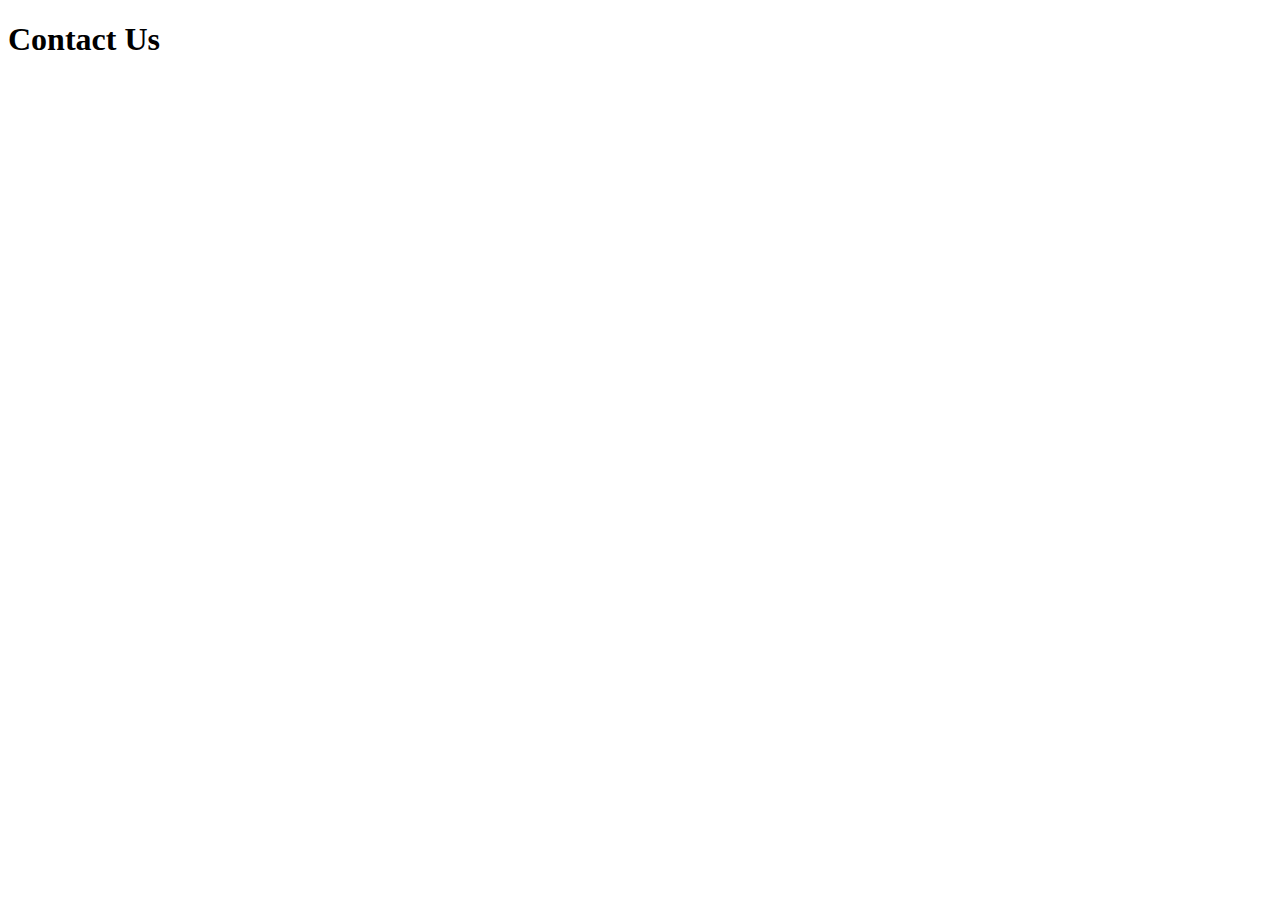
==== contact.html @ 964293e3 "Created Pages for Croissant Webpage" ====
<!DOCTYPE html>
<html lang="en">
  <head>
    <meta charset="UTF-8" />
    <meta http-equiv="X-UA-Compatible" content="IE=edge" />
    <meta name="viewport" content="width=device-width, initial-scale=1.0" />
    <title>Contact</title>
  </head>
  <body>
    <h1>Contact Us</h1>
  </body>
</html>
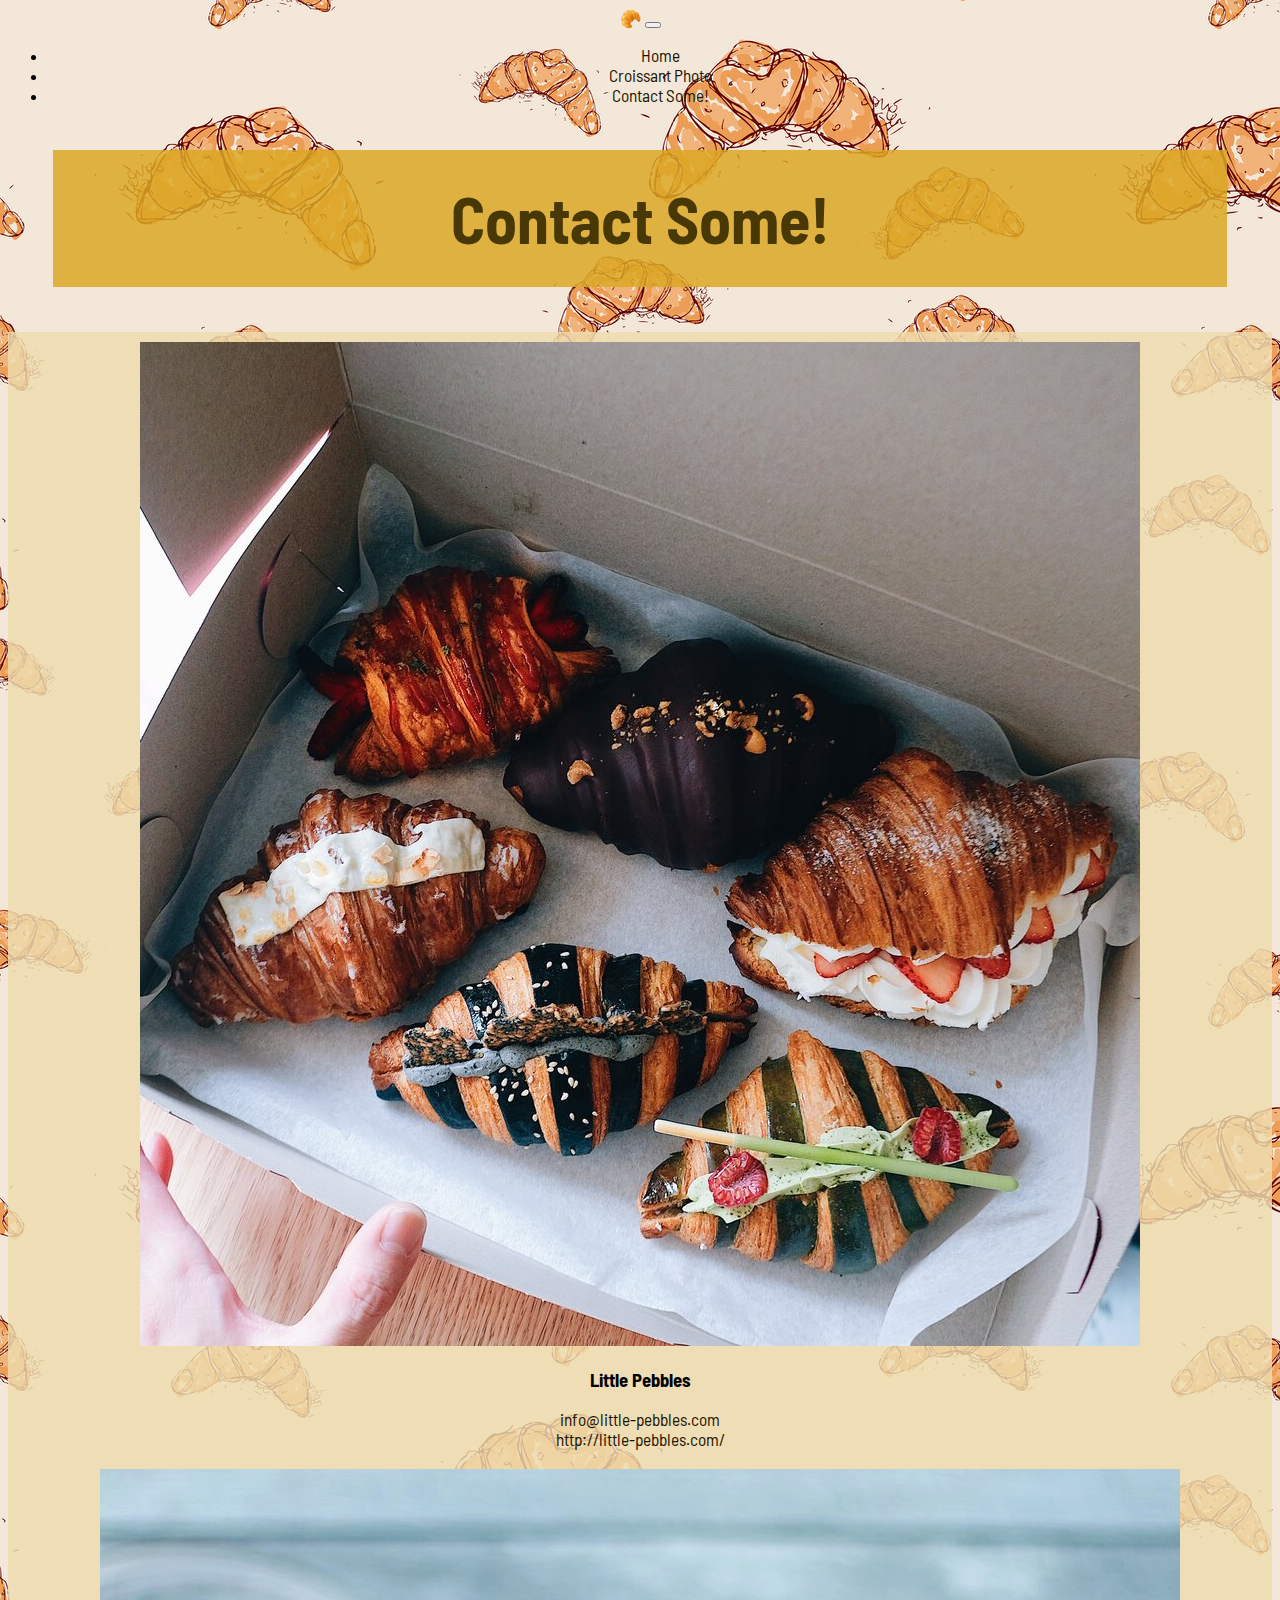
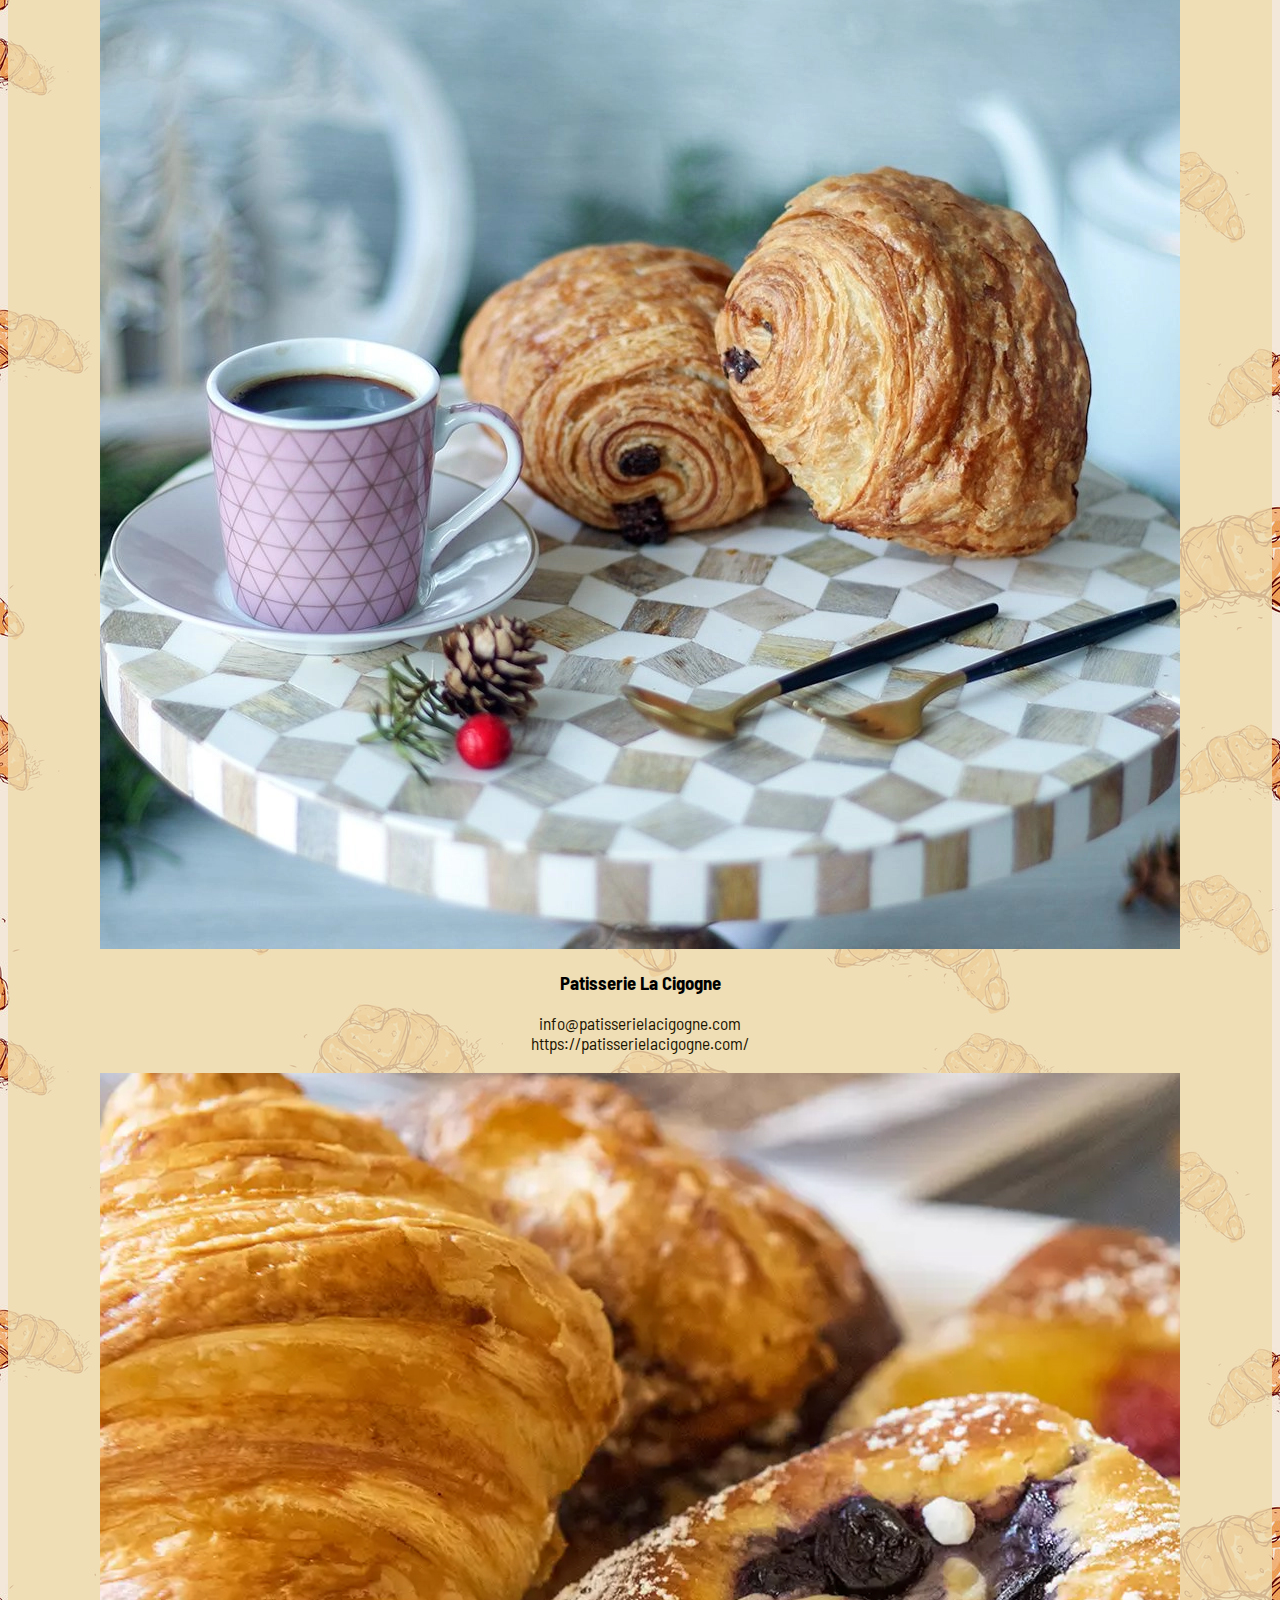
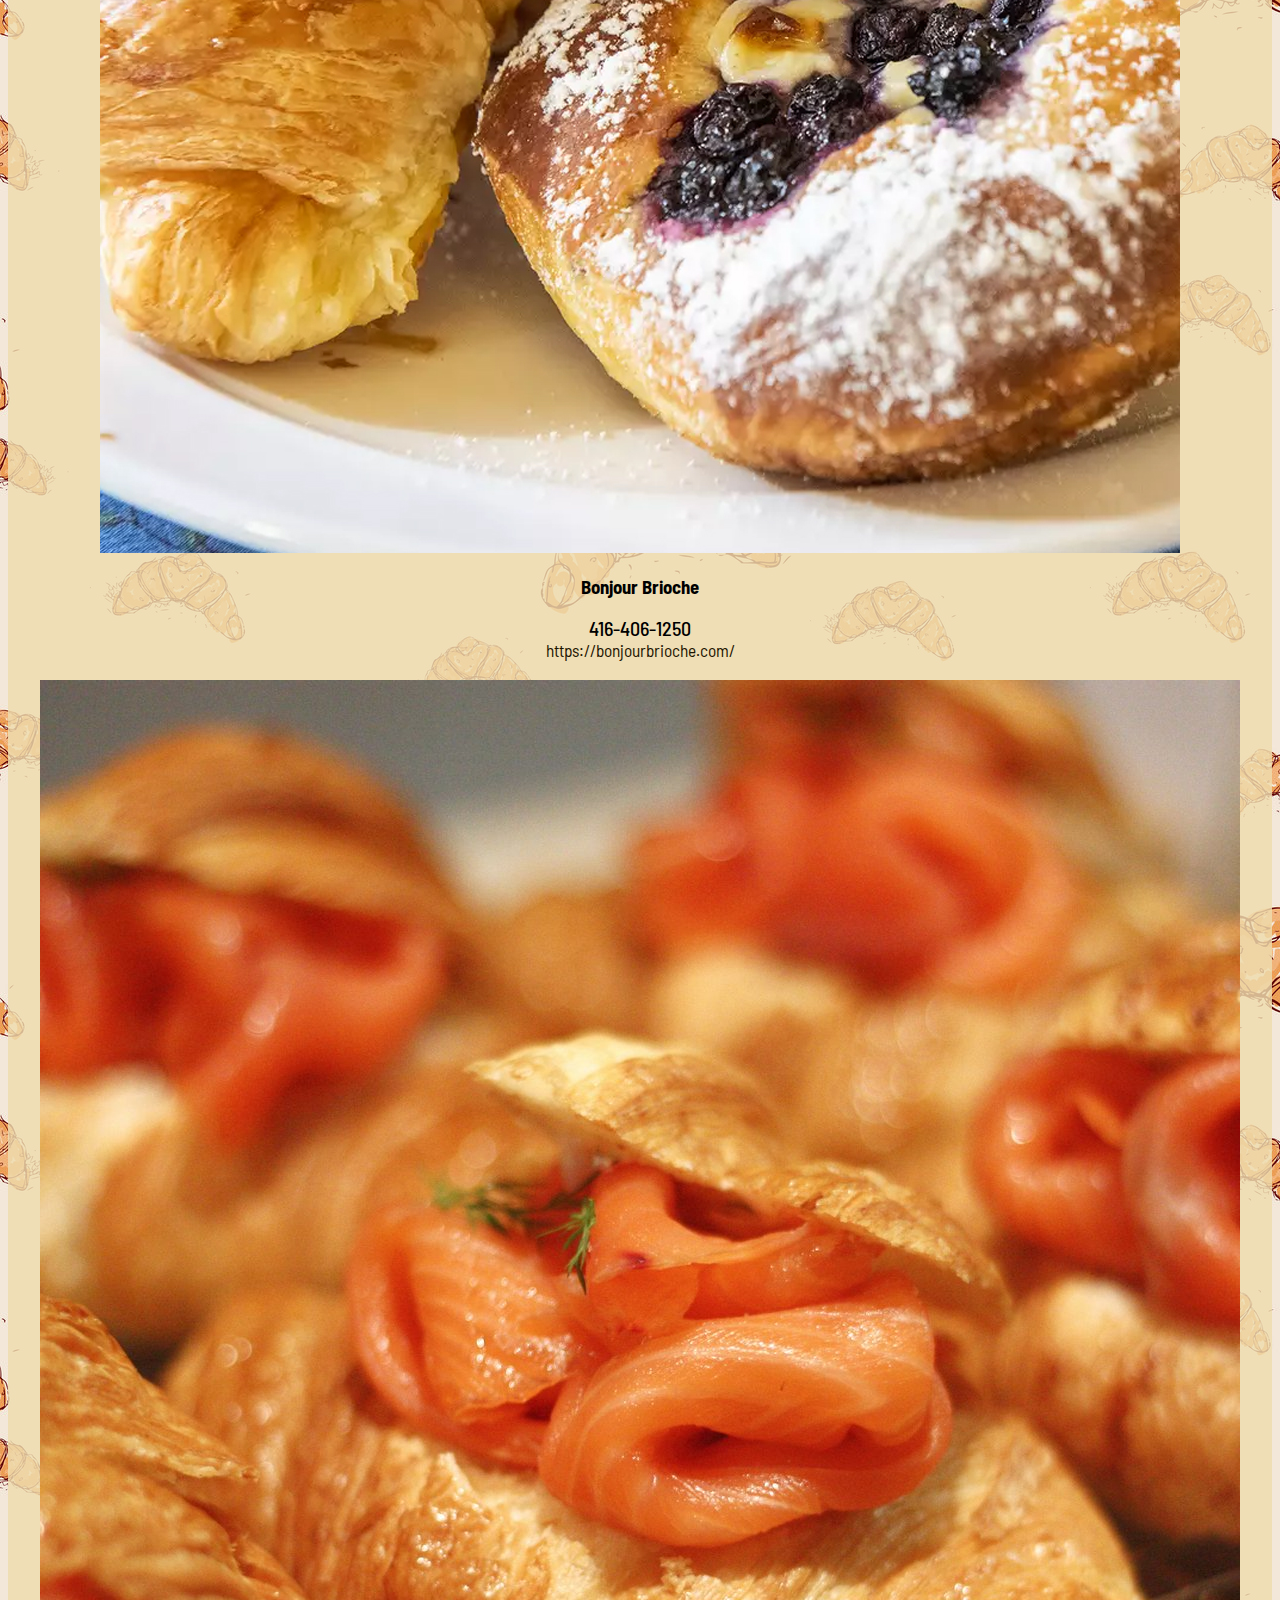
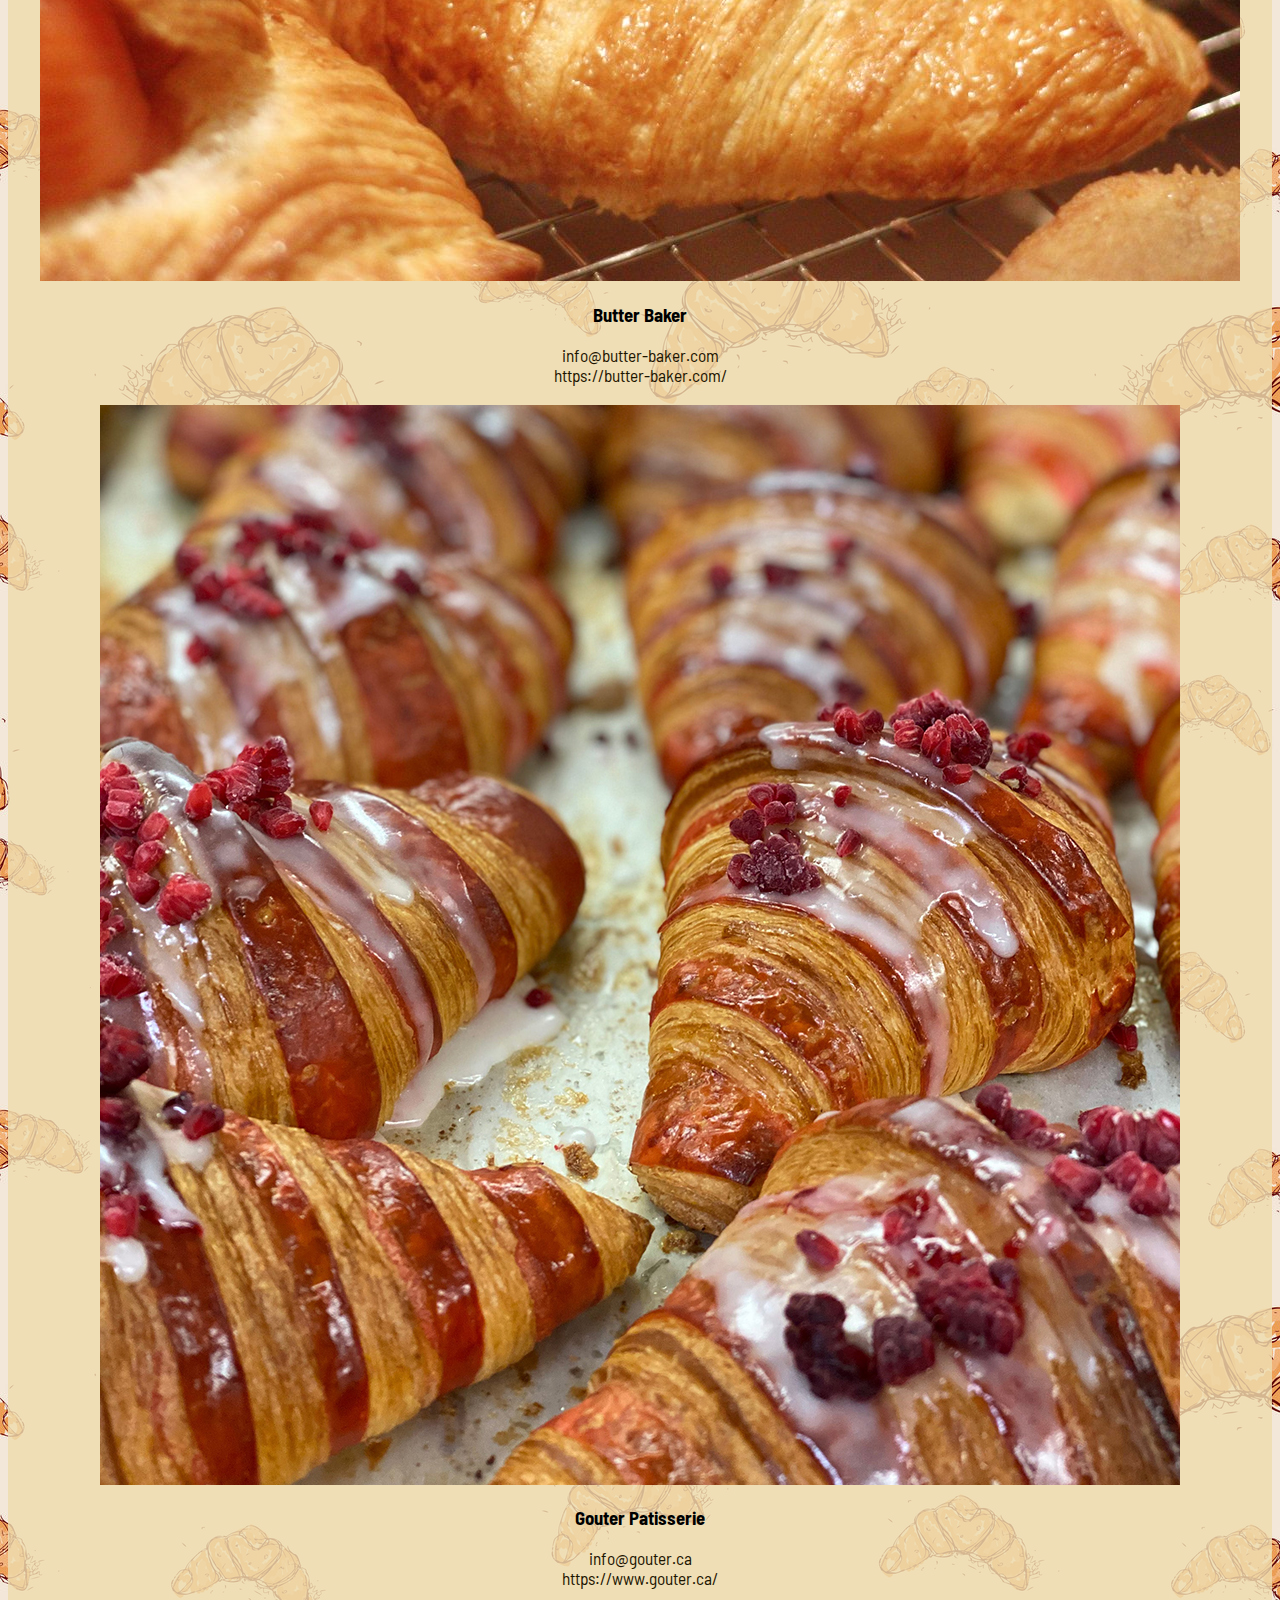
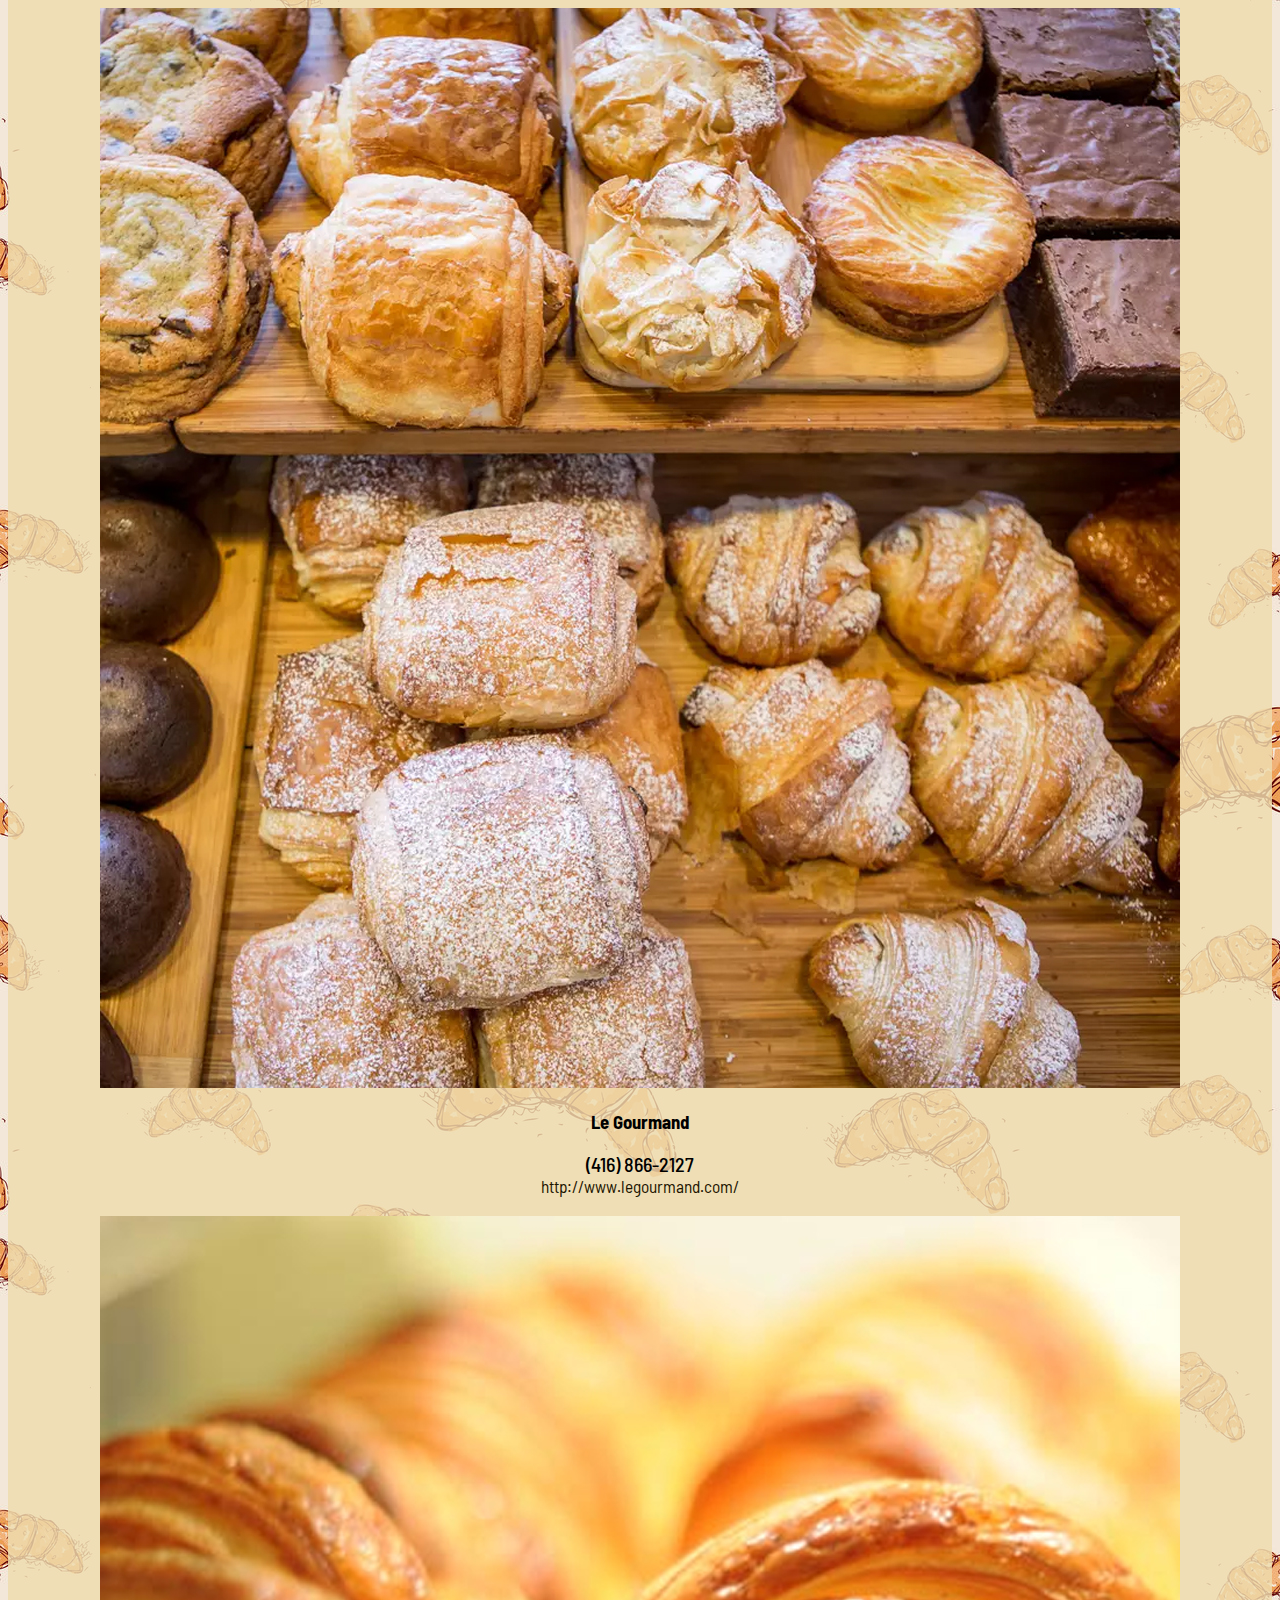
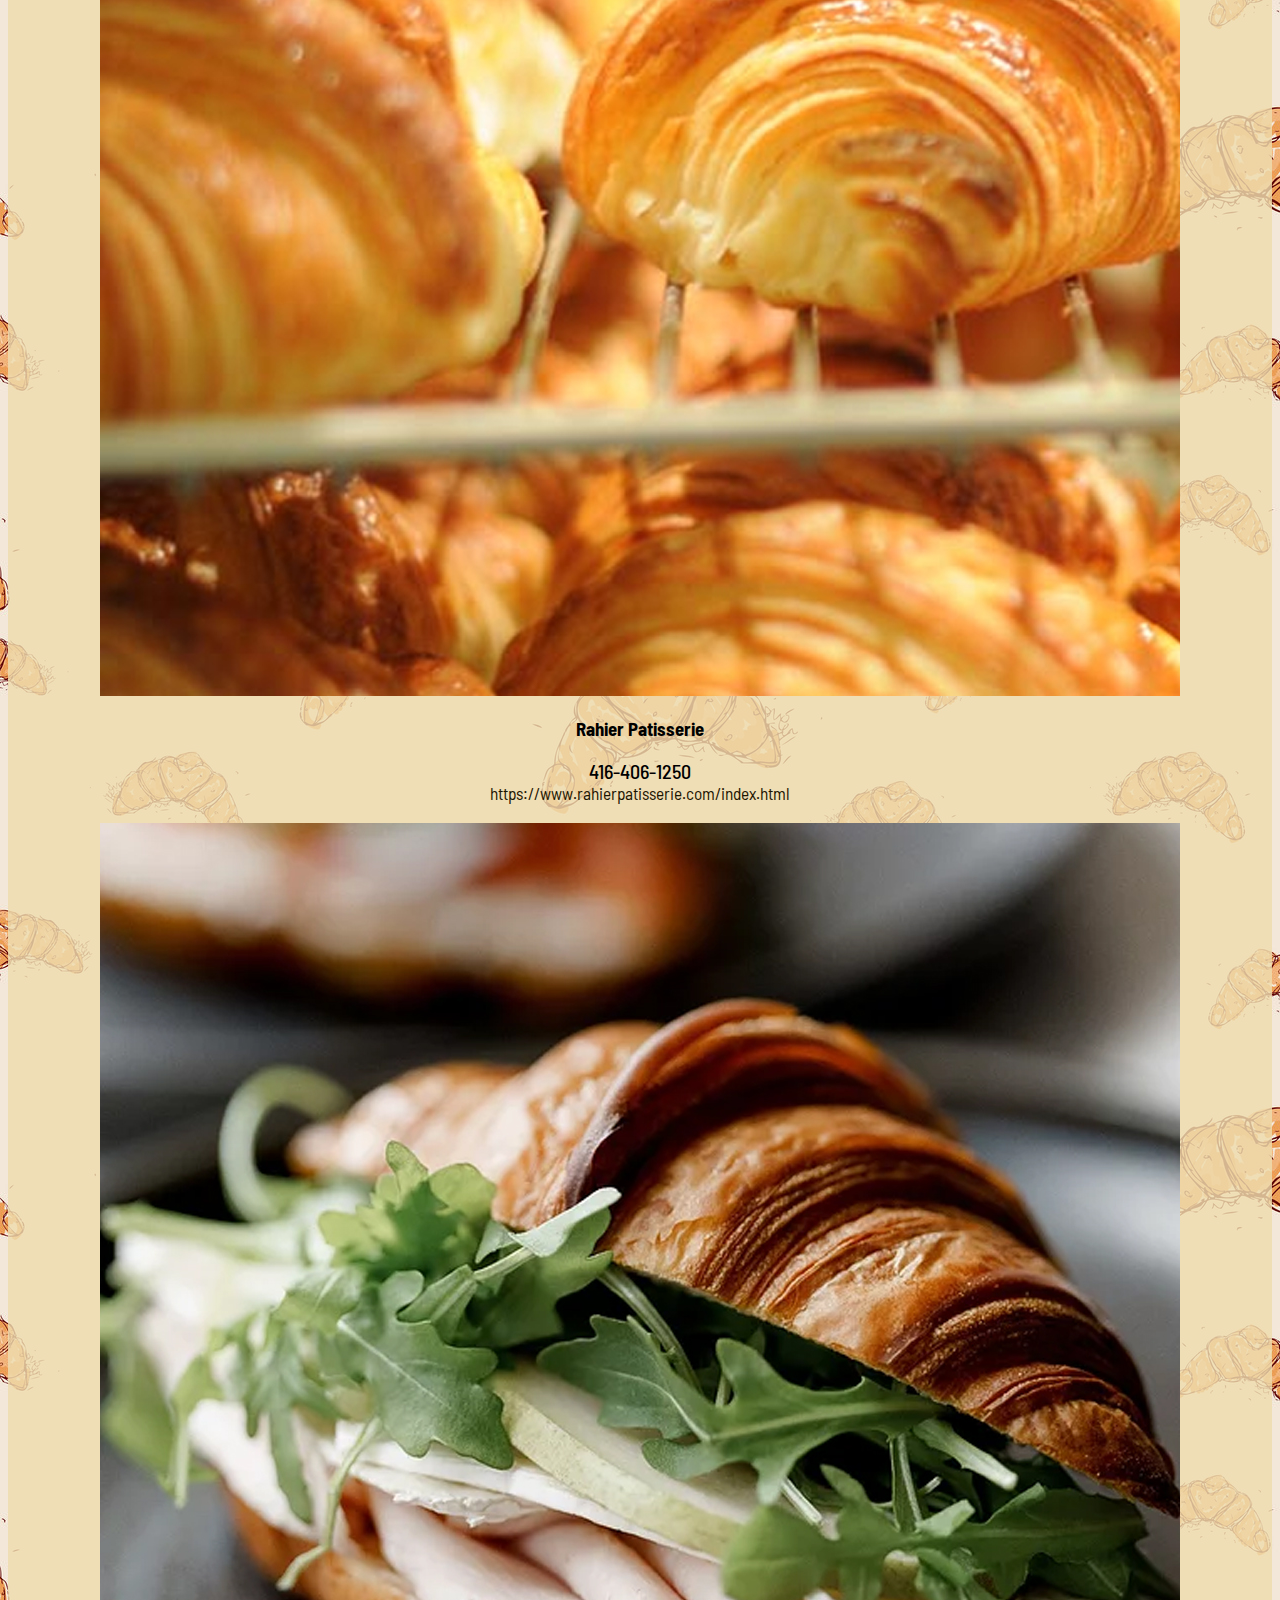
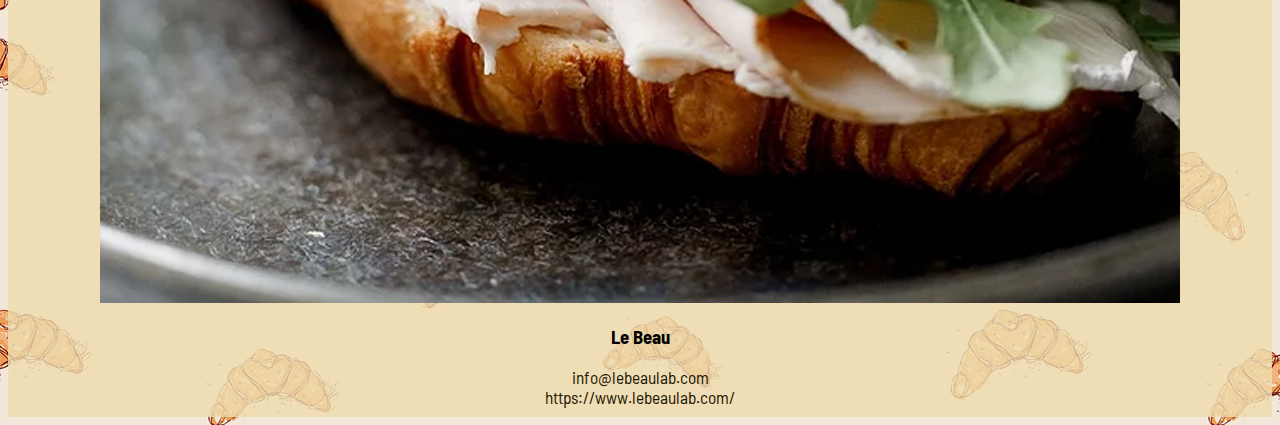
==== commit 8c6497b0: "Updated Contact Page with Info and Styling" ====
--- a/contact.html
+++ b/contact.html
@@ -4,9 +4,222 @@
     <meta charset="UTF-8" />
     <meta http-equiv="X-UA-Compatible" content="IE=edge" />
     <meta name="viewport" content="width=device-width, initial-scale=1.0" />
-    <title>Contact</title>
+    <title>Contact Some</title>
+
+    <!---GOOGLE FONTS-->
+    <link rel="preconnect" href="https://fonts.googleapis.com" />
+    <link rel="preconnect" href="https://fonts.gstatic.com" crossorigin />
+    <link
+      href="https://fonts.googleapis.com/css2?family=Barlow+Semi+Condensed:ital,wght@0,100;0,200;0,300;0,400;0,500;0,600;0,700;0,800;0,900;1,100;1,200;1,300;1,400;1,500;1,600;1,700;1,800;1,900&display=swap"
+      rel="stylesheet"
+    />
+
+    <!--BOOTSTRAP CSS-->
+
+    <link
+      href="https://cdn.jsdelivr.net/npm/bootstrap@5.0.2/dist/css/bootstrap.min.css"
+      rel="stylesheet"
+      integrity="sha384-EVSTQN3/azprG1Anm3QDgpJLIm9Nao0Yz1ztcQTwFspd3yD65VohhpuuCOmLASjC"
+      crossorigin="anonymous"
+    />
+
+    <!--BOOTSTRAP JS-->
+
+    <script
+      src="https://cdn.jsdelivr.net/npm/bootstrap@5.0.2/dist/js/bootstrap.bundle.min.js"
+      integrity="sha384-MrcW6ZMFYlzcLA8Nl+NtUVF0sA7MsXsP1UyJoMp4YLEuNSfAP+JcXn/tWtIaxVXM"
+      crossorigin="anonymous"
+    ></script>
+
+    <link rel="stylesheet" href="/styles/contact.css" />
   </head>
   <body>
-    <h1>Contact Us</h1>
+    <!--NAVBAR-->
+
+    <nav class="navbar navbar-expand-lg navbar-light bg-light text-center">
+      <div class="container">
+        <a class="navbar-brand" href="#">🥐</a>
+        <button
+          class="navbar-toggler"
+          type="button"
+          data-bs-toggle="collapse"
+          data-bs-target="#navbarNav"
+          aria-controls="navbarNav"
+          aria-expanded="false"
+          aria-label="Toggle navigation"
+        >
+          <span class="navbar-toggler-icon"></span>
+        </button>
+        <div class="collapse navbar-collapse" id="navbarNav">
+          <ul class="navbar-nav">
+            <li class="nav-item">
+              <a class="nav-link" aria-current="page" href="/index.html"
+                >Home</a
+              >
+            </li>
+            <li class="nav-item">
+              <a class="nav-link" href="/photo.html">Croissant Photo</a>
+            </li>
+            <li class="nav-item">
+              <a class="nav-link active" href="/contact.html">Contact Some!</a>
+            </li>
+          </ul>
+        </div>
+      </div>
+    </nav>
+
+    <h1>Contact Some!</h1>
+
+    <div class="container">
+      <div class="row">
+        <div class="col-sm-3 border border-3 border-white contact-grid">
+          <img
+            src="/images/croissant-little-pebbles.jpg"
+            alt="Croissant Little Pebbles"
+            class="img-fluid rounded"
+          />
+
+          <h3>Little Pebbles</h3>
+
+          <p>
+            <a href="mailto:info@little-pebbles.com"
+              >info@little-pebbles.com
+            </a>
+            <br />
+            <a href="http://little-pebbles.com/" target="_blank"
+              >http://little-pebbles.com/</a
+            >
+          </p>
+        </div>
+        <div class="col-sm-3 border border-3 border-white contact-grid">
+          <img
+            src="/images/croissant-patisserie-la-cigogne.jpg"
+            alt="Croissant Patisserie La Cigogne"
+            class="img-fluid rounded"
+          />
+
+          <h3>Patisserie La Cigogne</h3>
+
+          <p>
+            <a href="mailto:info@patisserielacigogne.com"
+              >info@patisserielacigogne.com
+            </a>
+            <br />
+            <a href="https://patisserielacigogne.com/" target="_blank"
+              >https://patisserielacigogne.com/</a
+            >
+          </p>
+        </div>
+        <div class="col-sm-3 border border-3 border-white contact-grid">
+          <img
+            src="/images/croissant-bonjour-brioche.jpg"
+            alt="Croissant Bonjour Brioche"
+            class="img-fluid rounded"
+          />
+
+          <h3>Bonjour Brioche</h3>
+
+          <p>
+            <span class="phone-number">416-406-1250</span>
+            <br />
+            <a href="https://bonjourbrioche.com/" target="_blank"
+              >https://bonjourbrioche.com/</a
+            >
+          </p>
+        </div>
+        <div class="col-sm-3 border border-3 border-white contact-grid">
+          <img
+            src="/images/croissant-butter-baker.jpg"
+            alt="Croissant Butter Baker"
+            class="img-fluid rounded"
+          />
+
+          <h3>Butter Baker</h3>
+
+          <p>
+            <a href="mailto:info@butter-baker.com">info@butter-baker.com</a>
+            <br />
+            <a href="https://butter-baker.com/" target="_blank"
+              >https://butter-baker.com/</a
+            >
+          </p>
+        </div>
+      </div>
+      <div class="row">
+        <div class="col-sm-3 border border-3 border-white contact-grid">
+          <img
+            src="/images/croissant-gouter-store.jpg"
+            alt="Croissant Gouter Patisserie"
+            class="img-fluid rounded"
+          />
+
+          <h3>Gouter Patisserie</h3>
+
+          <p>
+            <a href="mailto:info@gouter.ca">info@gouter.ca </a>
+            <br />
+            <a href="https://www.gouter.ca/" target="_blank"
+              >https://www.gouter.ca/</a
+            >
+          </p>
+        </div>
+        <div class="col-sm-3 border border-3 border-white contact-grid">
+          <img
+            src="/images/croissant-le-gourmand.jpg"
+            alt="Croissant Le Gourmand"
+            class="img-fluid rounded"
+          />
+
+          <h3>Le Gourmand</h3>
+
+          <p>
+            <span class="phone-number">(416) 866-2127</span>
+            <br />
+            <a href="http://www.legourmand.com/" target="_blank"
+              >http://www.legourmand.com/</a
+            >
+          </p>
+        </div>
+        <div class="col-sm-3 border border-3 border-white contact-grid">
+          <img
+            src="/images/croissant-rahier.jpg"
+            alt="Croissant Rahier Patisserie"
+            class="img-fluid rounded"
+          />
+
+          <h3>Rahier Patisserie</h3>
+
+          <p>
+            <span class="phone-number">416-406-1250</span>
+            <br />
+            <a
+              href="https://www.rahierpatisserie.com/index.html"
+              target="_blank"
+              >https://www.rahierpatisserie.com/index.html</a
+            >
+          </p>
+        </div>
+        <div class="col-sm-3 border border-3 border-white contact-grid">
+          <img
+            src="/images/croissant-le-beau.jpg"
+            alt="Croissant Little Pebbles"
+            class="img-fluid rounded"
+          />
+
+          <h3>Le Beau</h3>
+
+          <p>
+            <a href="mailto:info@lebeaulab.com">info@lebeaulab.com </a>
+            <br />
+            <a
+              href="https://www.lebeaulab.com/"
+              target="_blank"
+              class="link-and-number"
+              >https://www.lebeaulab.com/</a
+            >
+          </p>
+        </div>
+      </div>
+    </div>
   </body>
 </html>
--- a/styles/contact.css
+++ b/styles/contact.css
@@ -0,0 +1,48 @@
+:root {
+  --primary-colour: #dba724d7;
+  --secondary-colour: #eedcaed2;
+}
+
+body {
+  display: block;
+  text-align: center;
+  font-family: "Barlow Semi Condensed", sans-serif;
+  background-image: url(/images/croissant-background.jpg);
+}
+
+h1 {
+  font-size: 48pt;
+  margin: 45px;
+  background-color: var(--primary-colour);
+  padding: 30px;
+  display: flex;
+  justify-content: center;
+  color: rgb(71, 56, 6);
+}
+
+p {
+  margin: 0;
+}
+
+a {
+  cursor: pointer;
+  font-size: 13pt;
+  text-decoration: none;
+  color: #1d1501;
+  transition: all 150ms ease-in-out;
+}
+
+a:hover {
+  text-decoration: underline;
+  color: black;
+}
+
+.contact-grid {
+  background-color: var(--secondary-colour);
+  padding: 10px;
+}
+
+.phone-number {
+  font-size: 15pt;
+  font-weight: 500;
+}
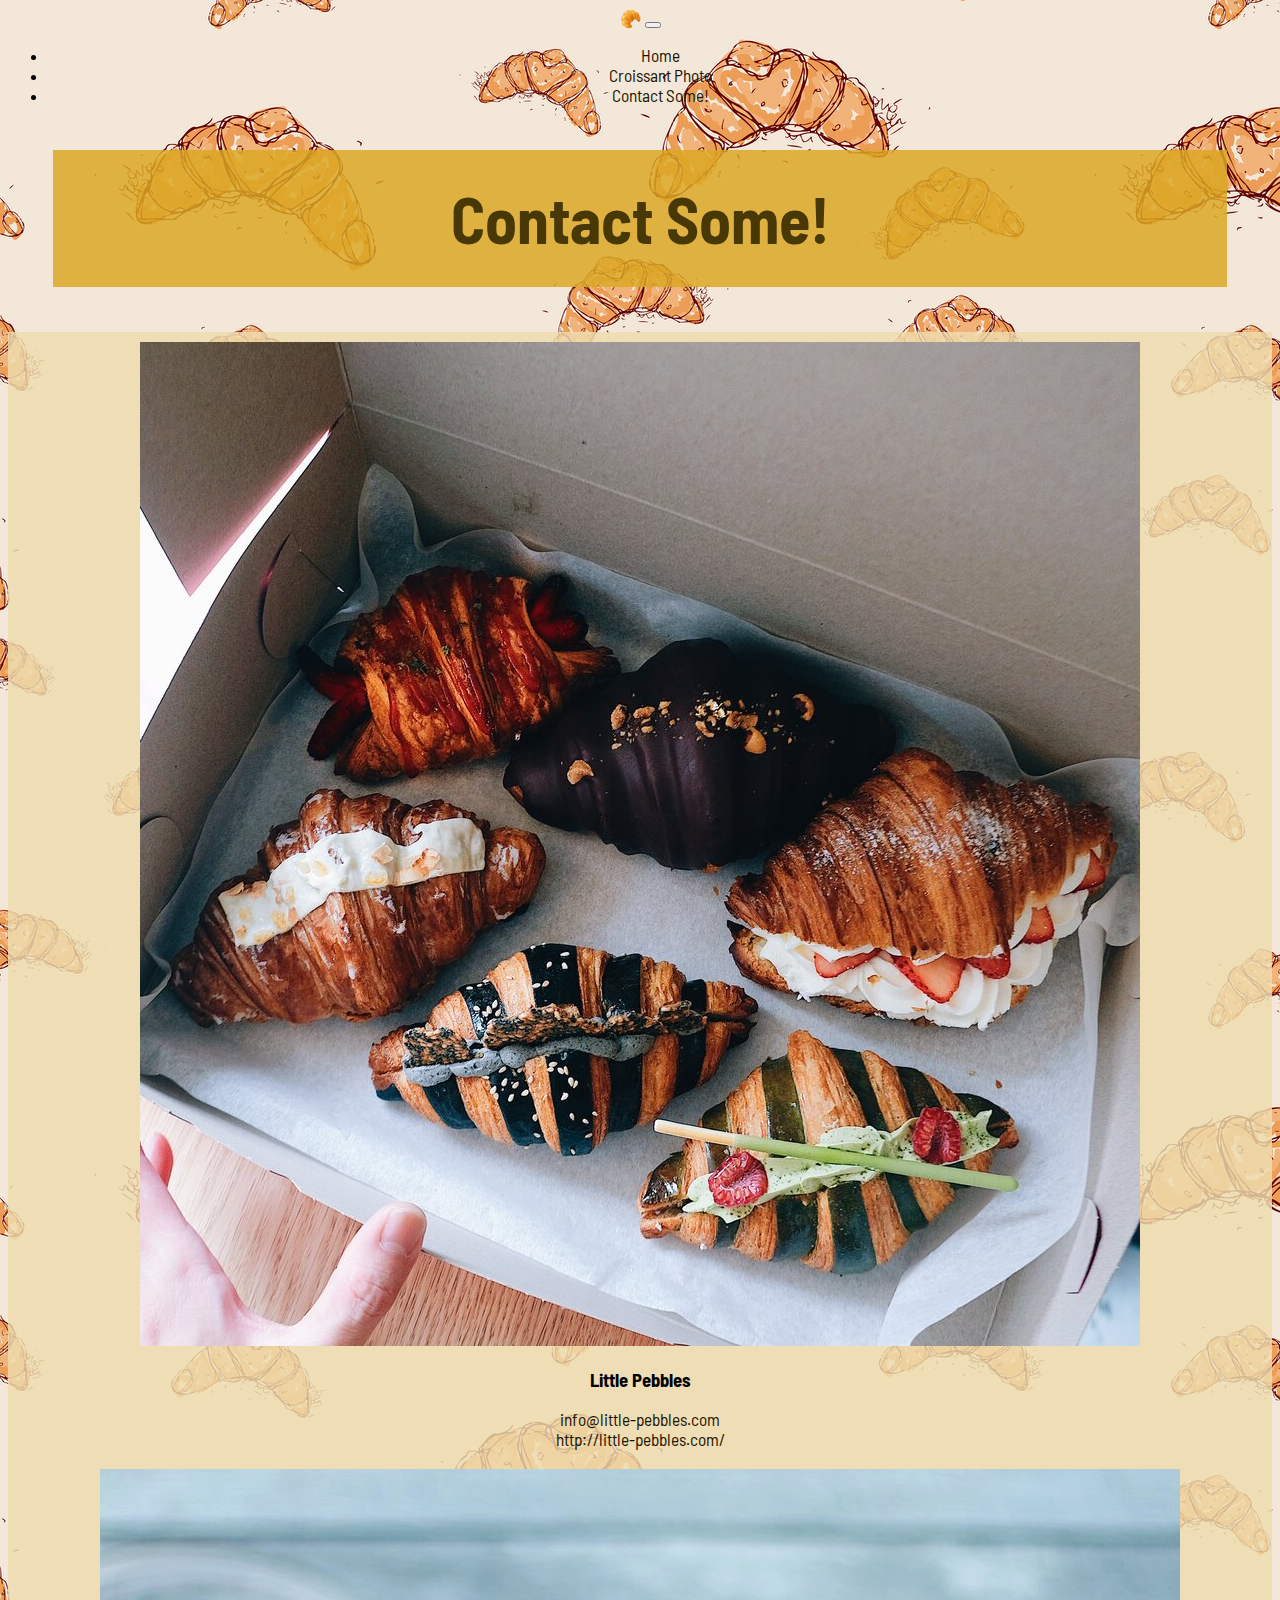
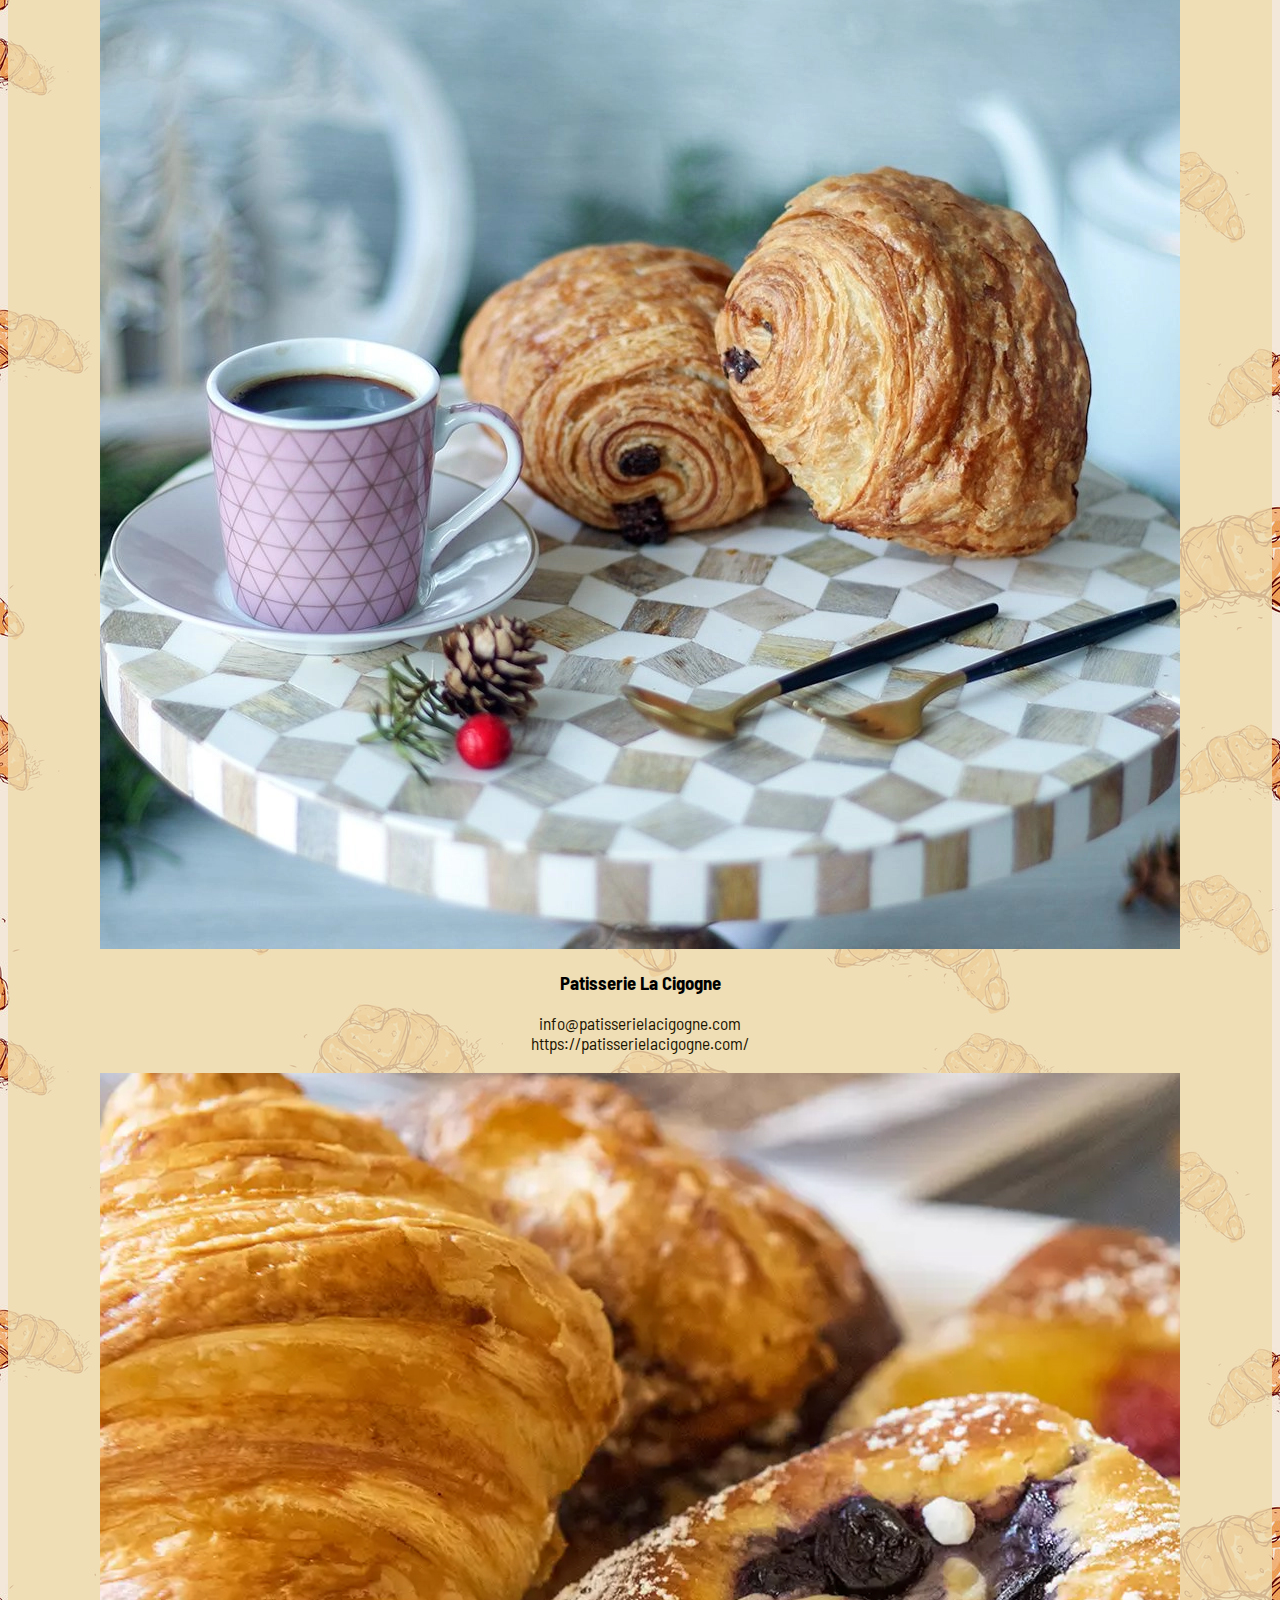
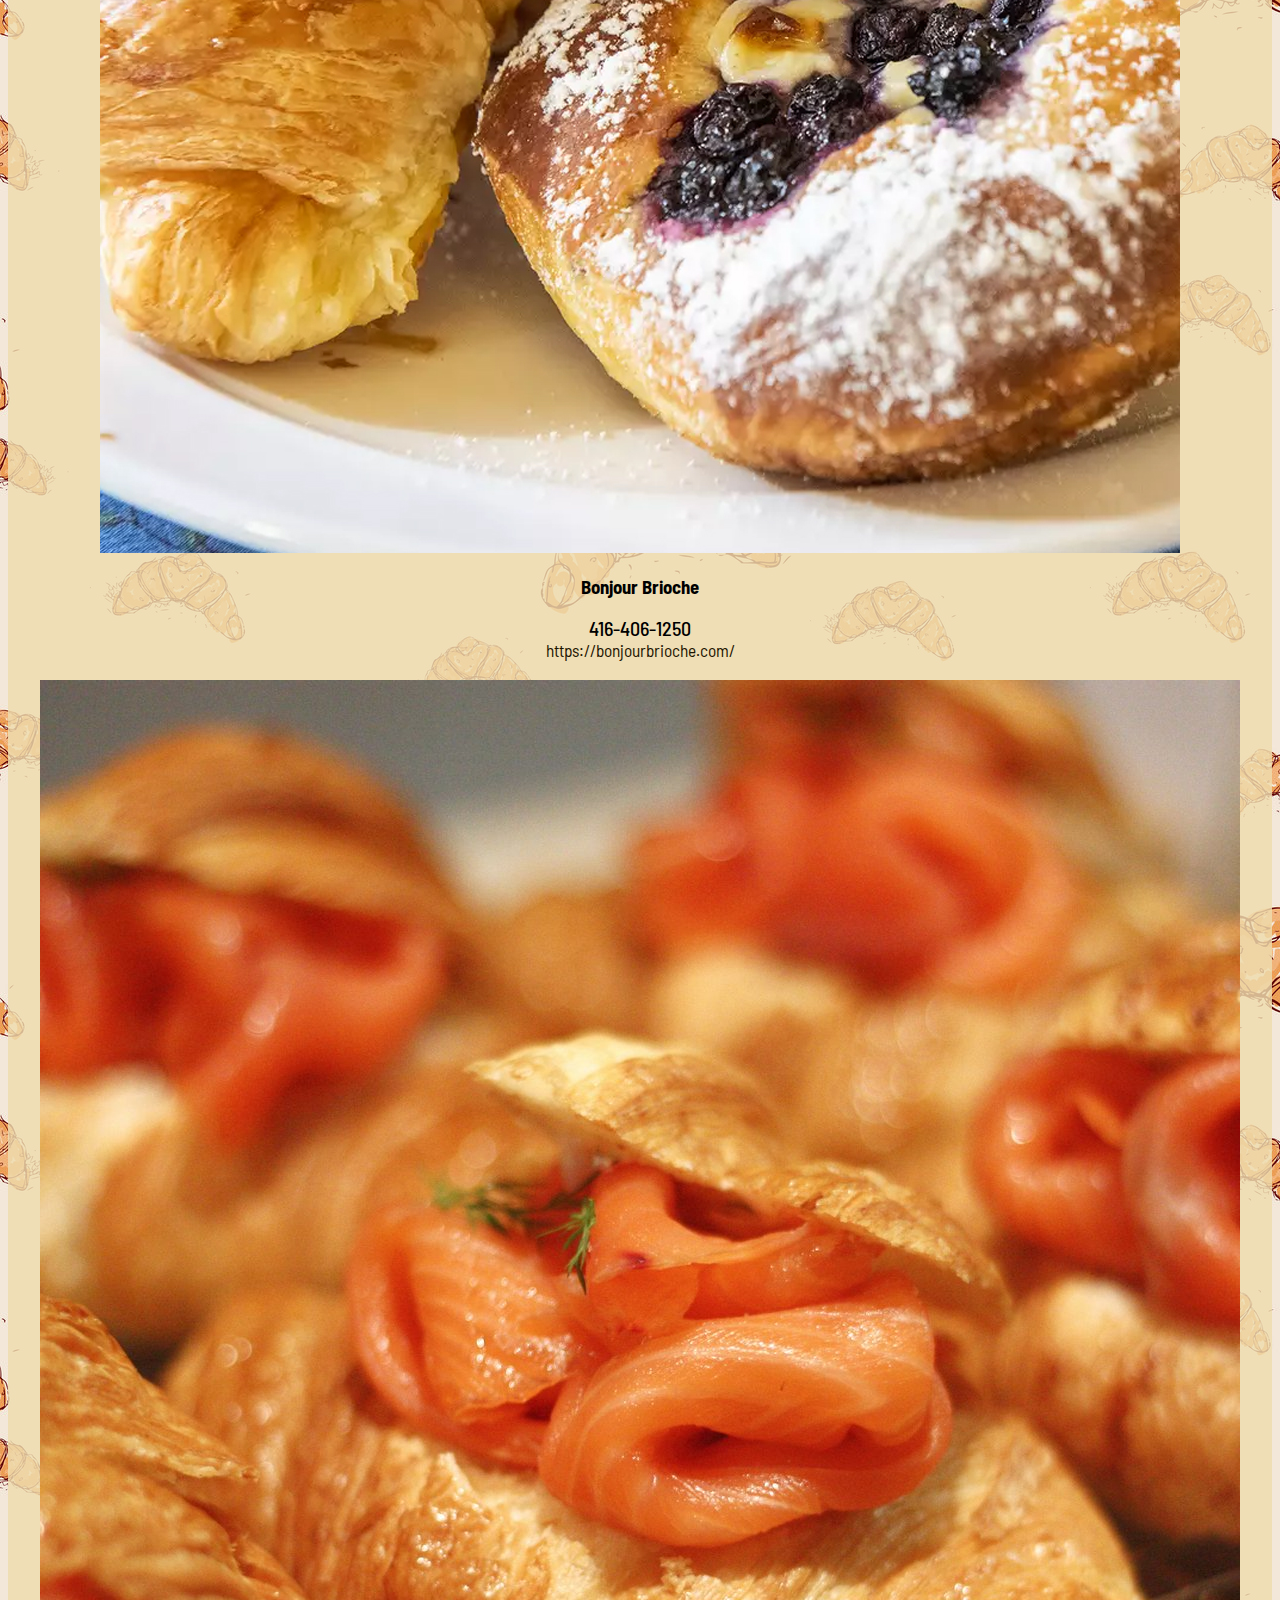
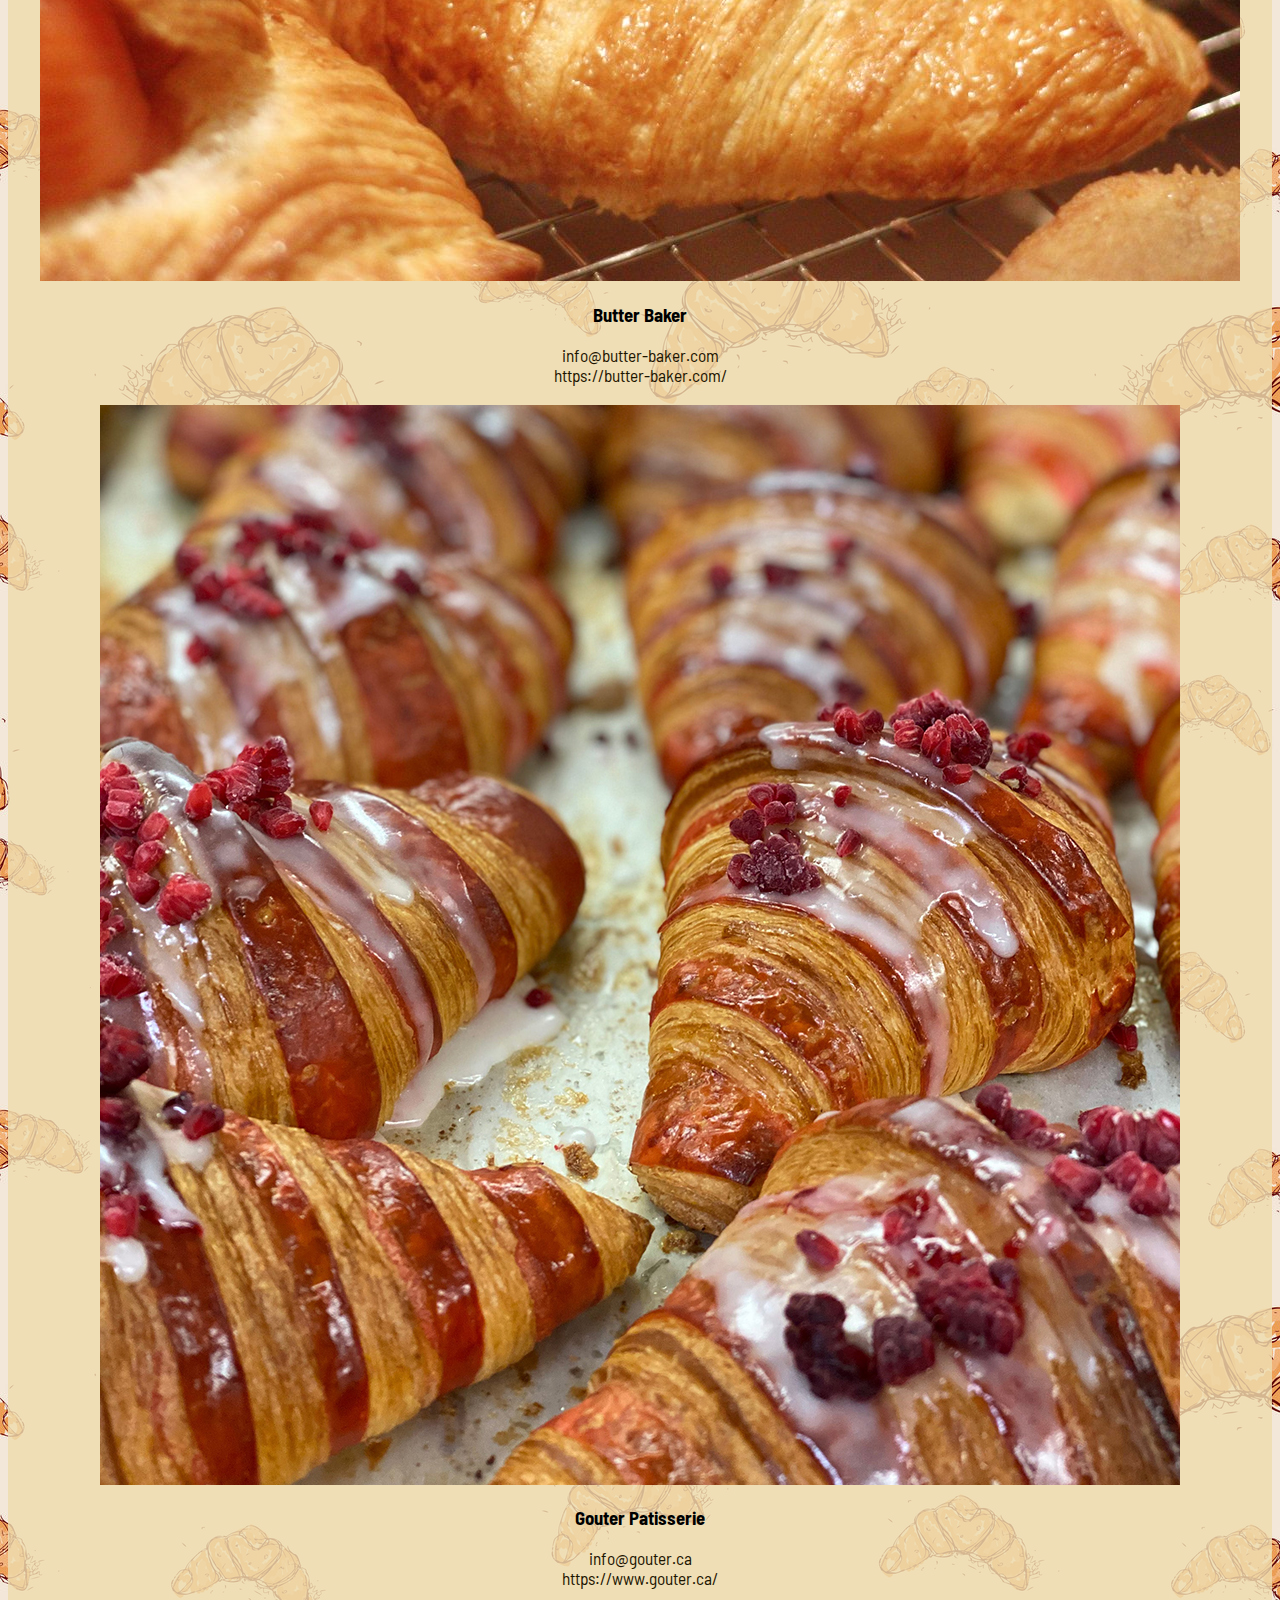
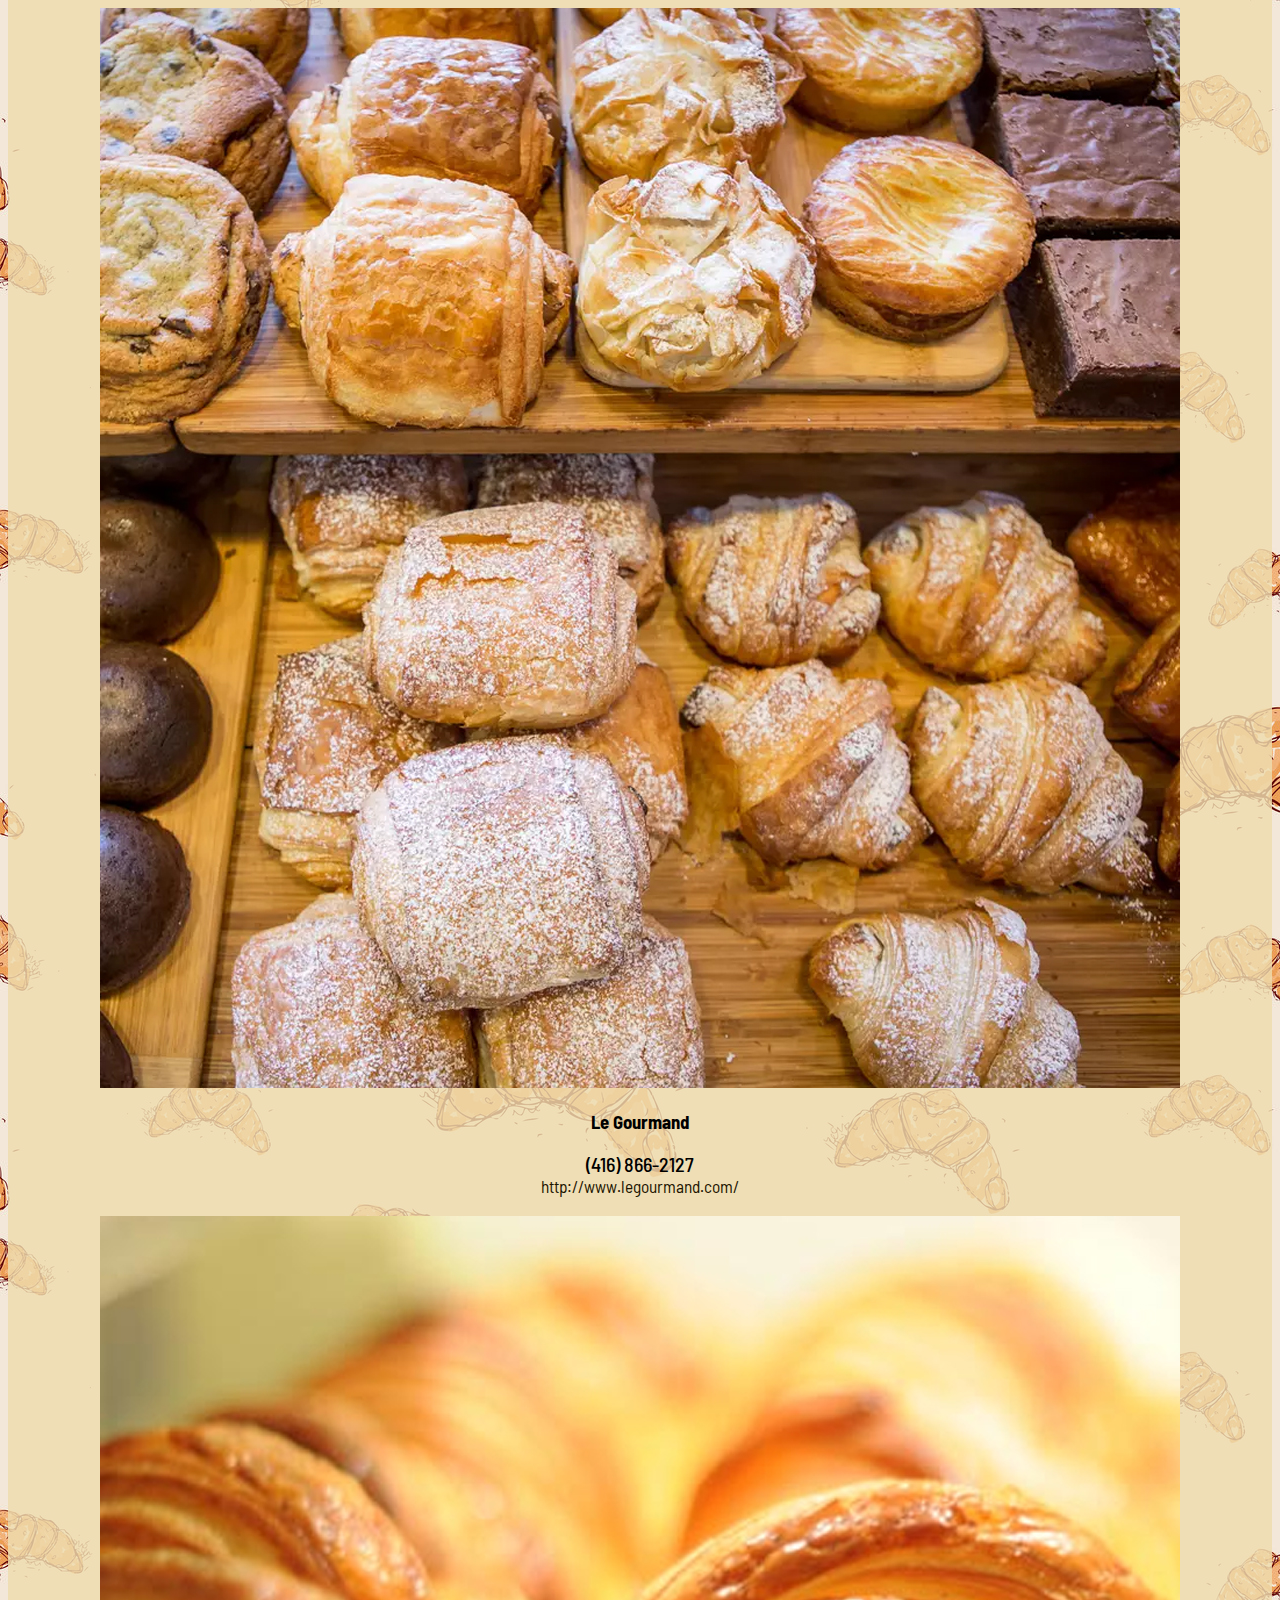
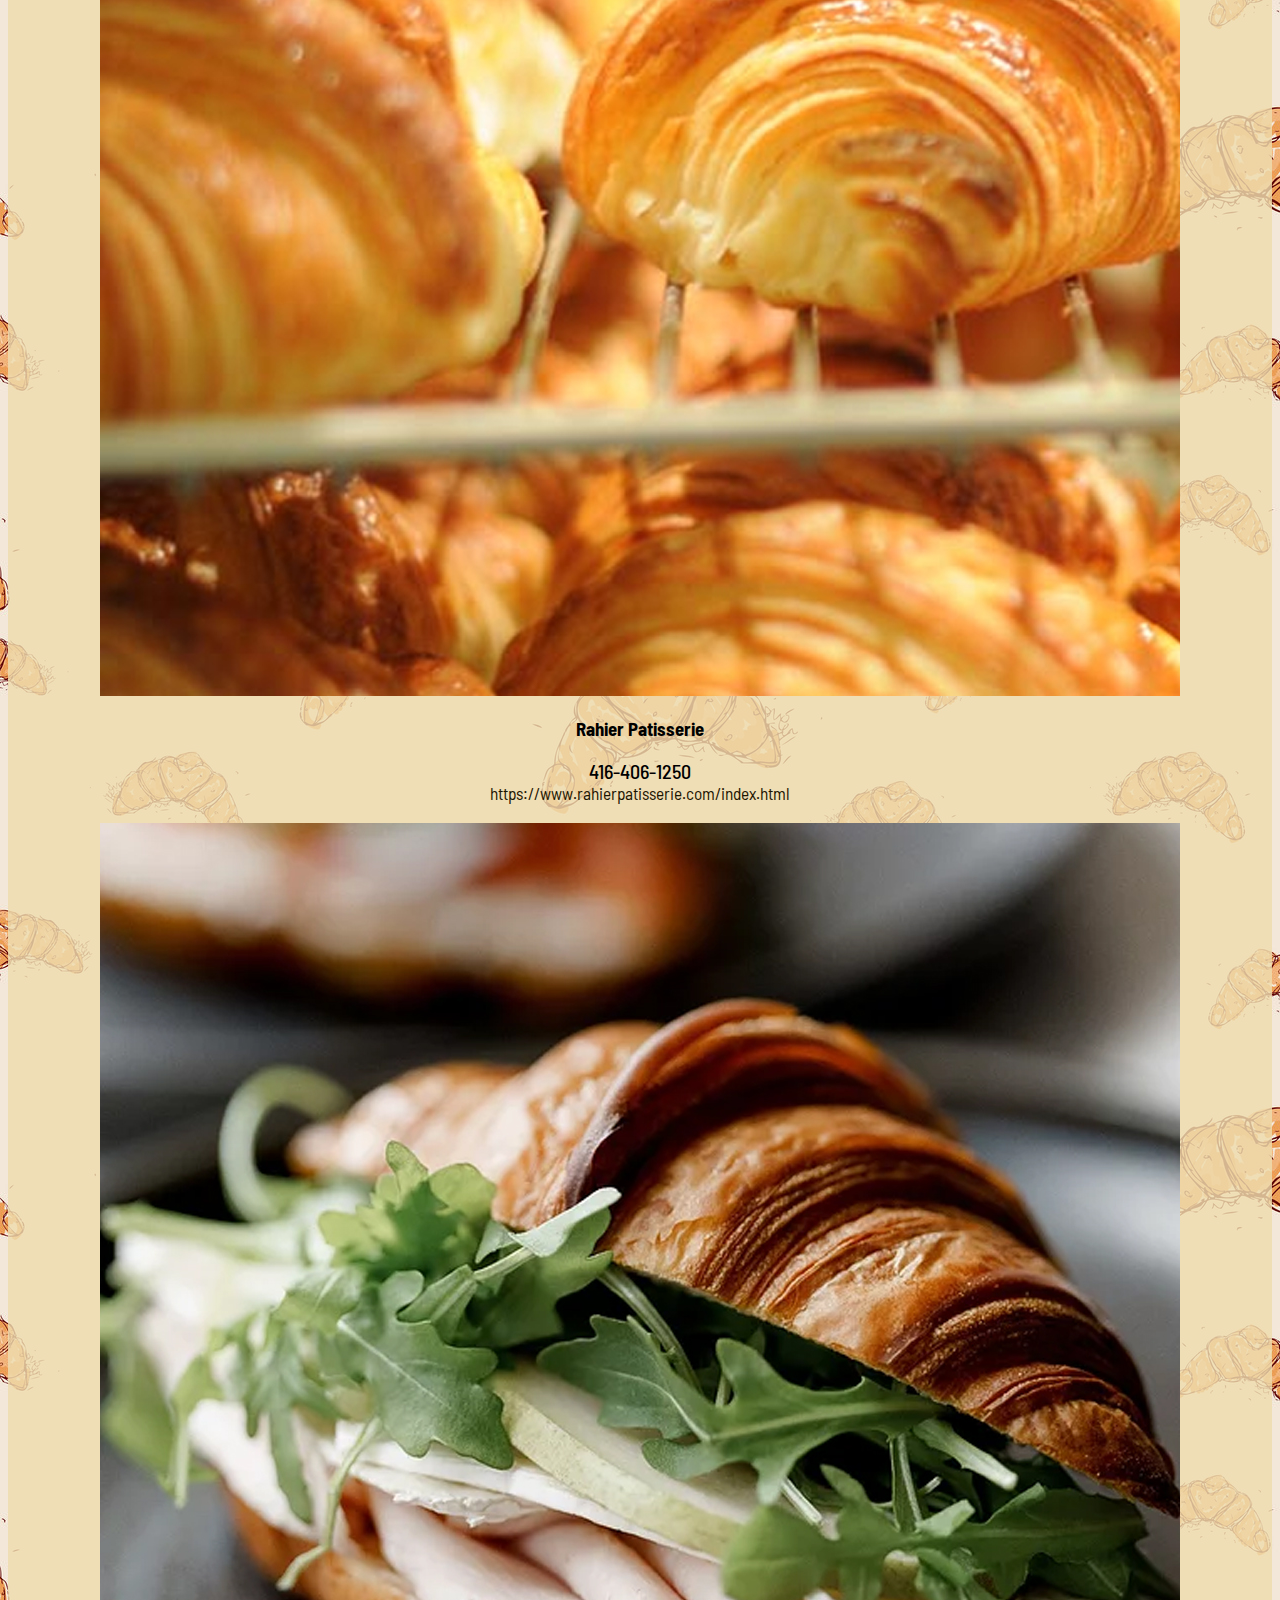
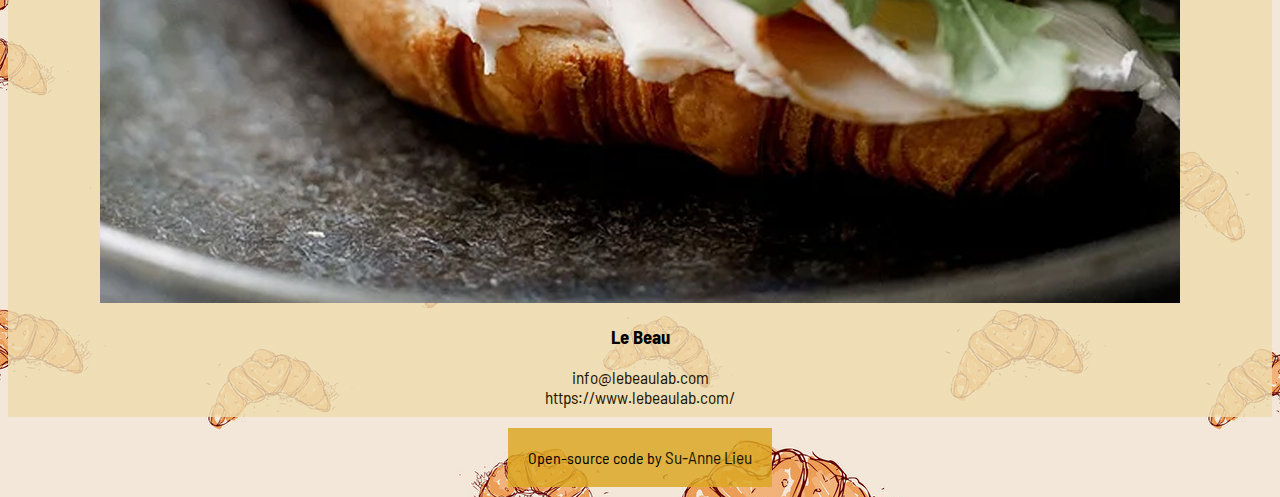
==== commit 74239450: "Added Footer" ====
--- a/contact.html
+++ b/contact.html
@@ -221,5 +221,11 @@
         </div>
       </div>
     </div>
+    <footer>
+      <span class="footer">
+        Open-source code by
+        <a href="https://linkedin.com/in/su-anne-lieu">Su-Anne Lieu</a>
+      </span>
+    </footer>
   </body>
 </html>
--- a/styles/contact.css
+++ b/styles/contact.css
@@ -37,6 +37,10 @@
   color: black;
 }
 
+footer {
+  margin: 30px;
+}
+
 .contact-grid {
   background-color: var(--secondary-colour);
   padding: 10px;
@@ -46,3 +50,8 @@
   font-size: 15pt;
   font-weight: 500;
 }
+
+.footer {
+  padding: 20px;
+  background-color: var(--primary-colour);
+}
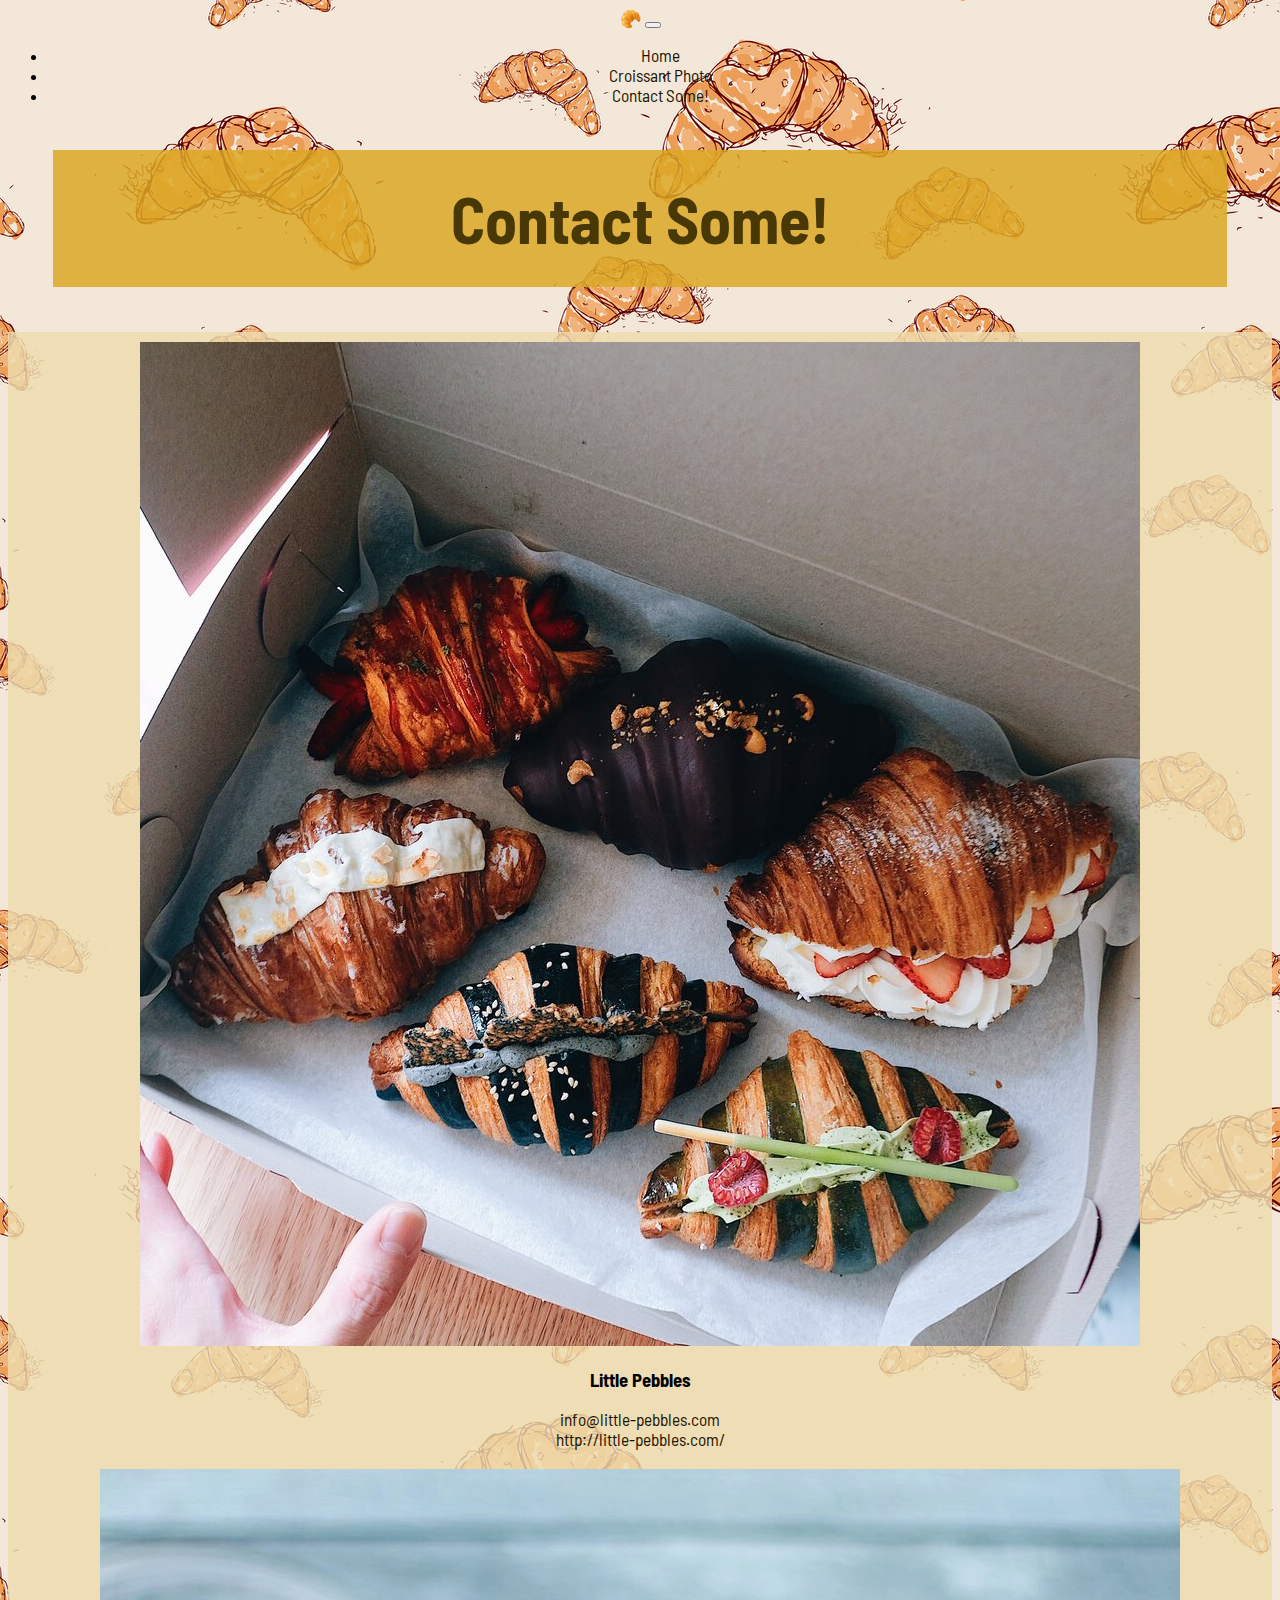
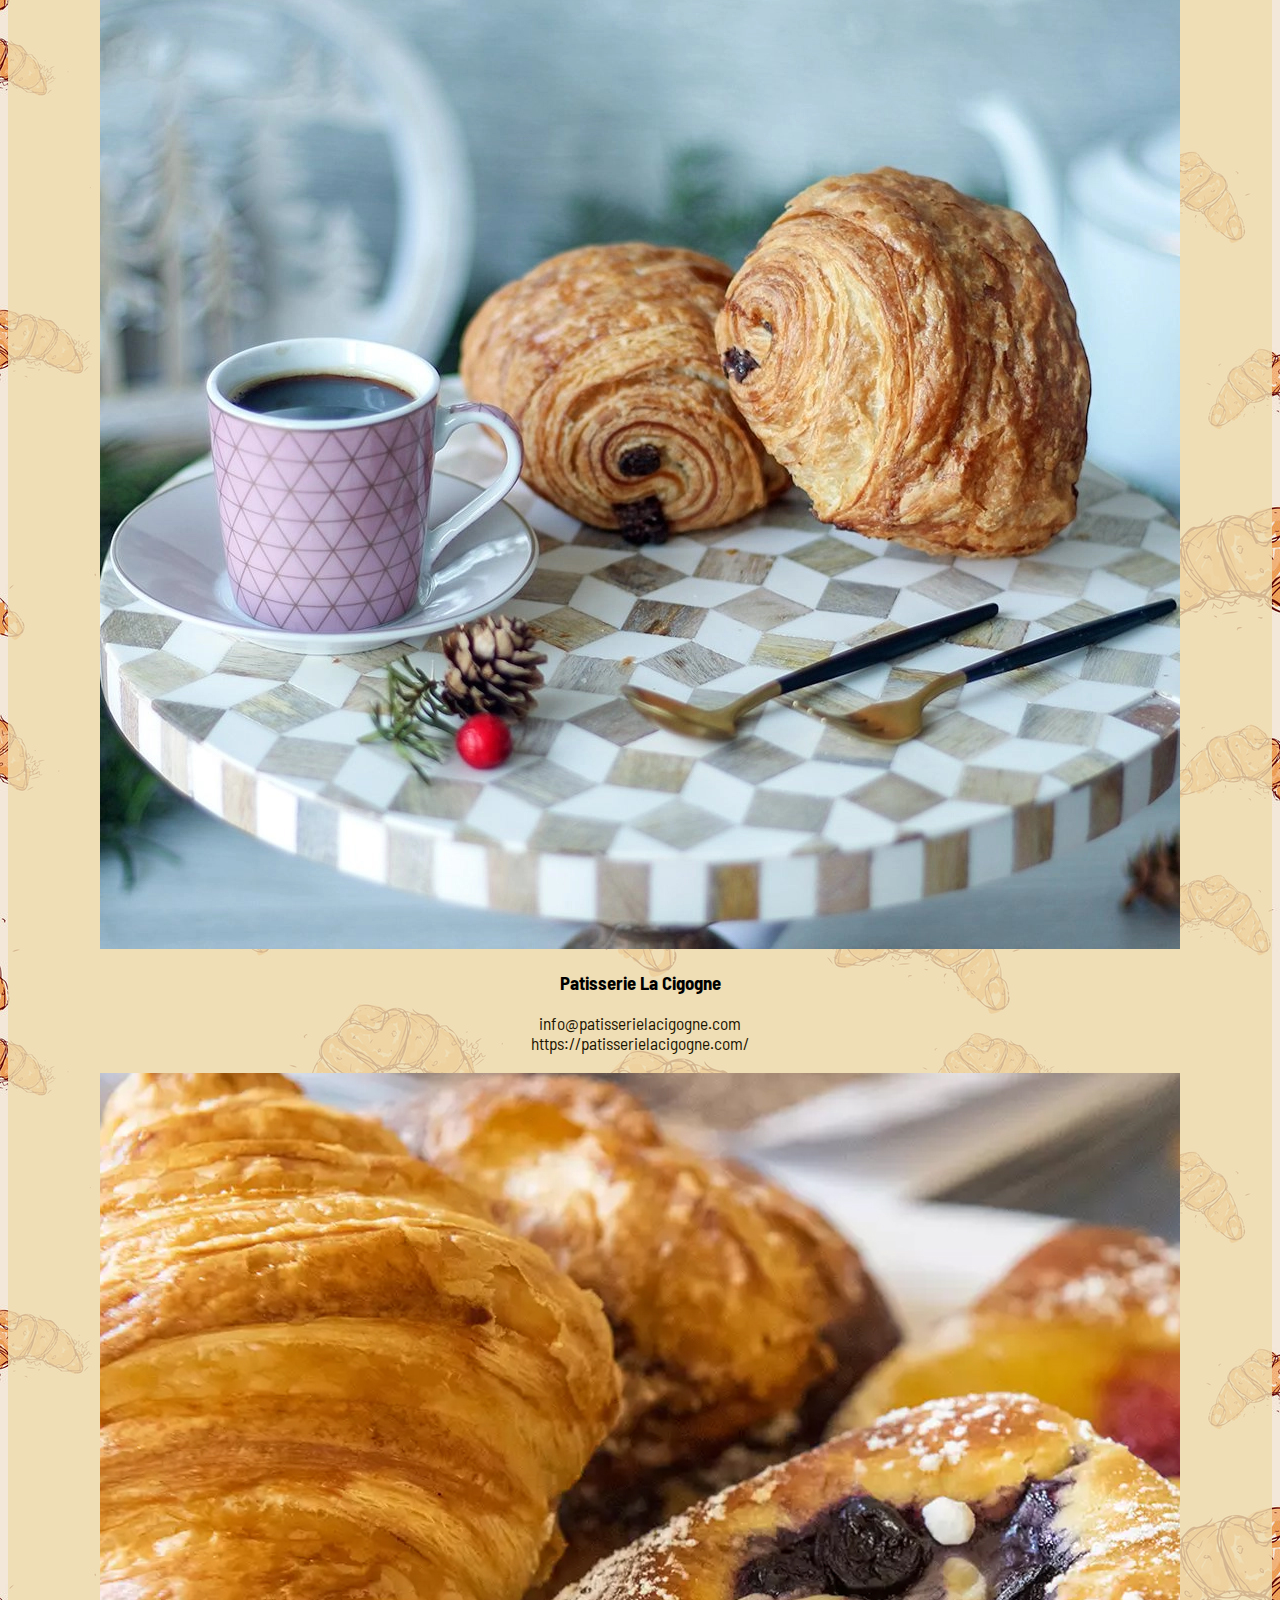
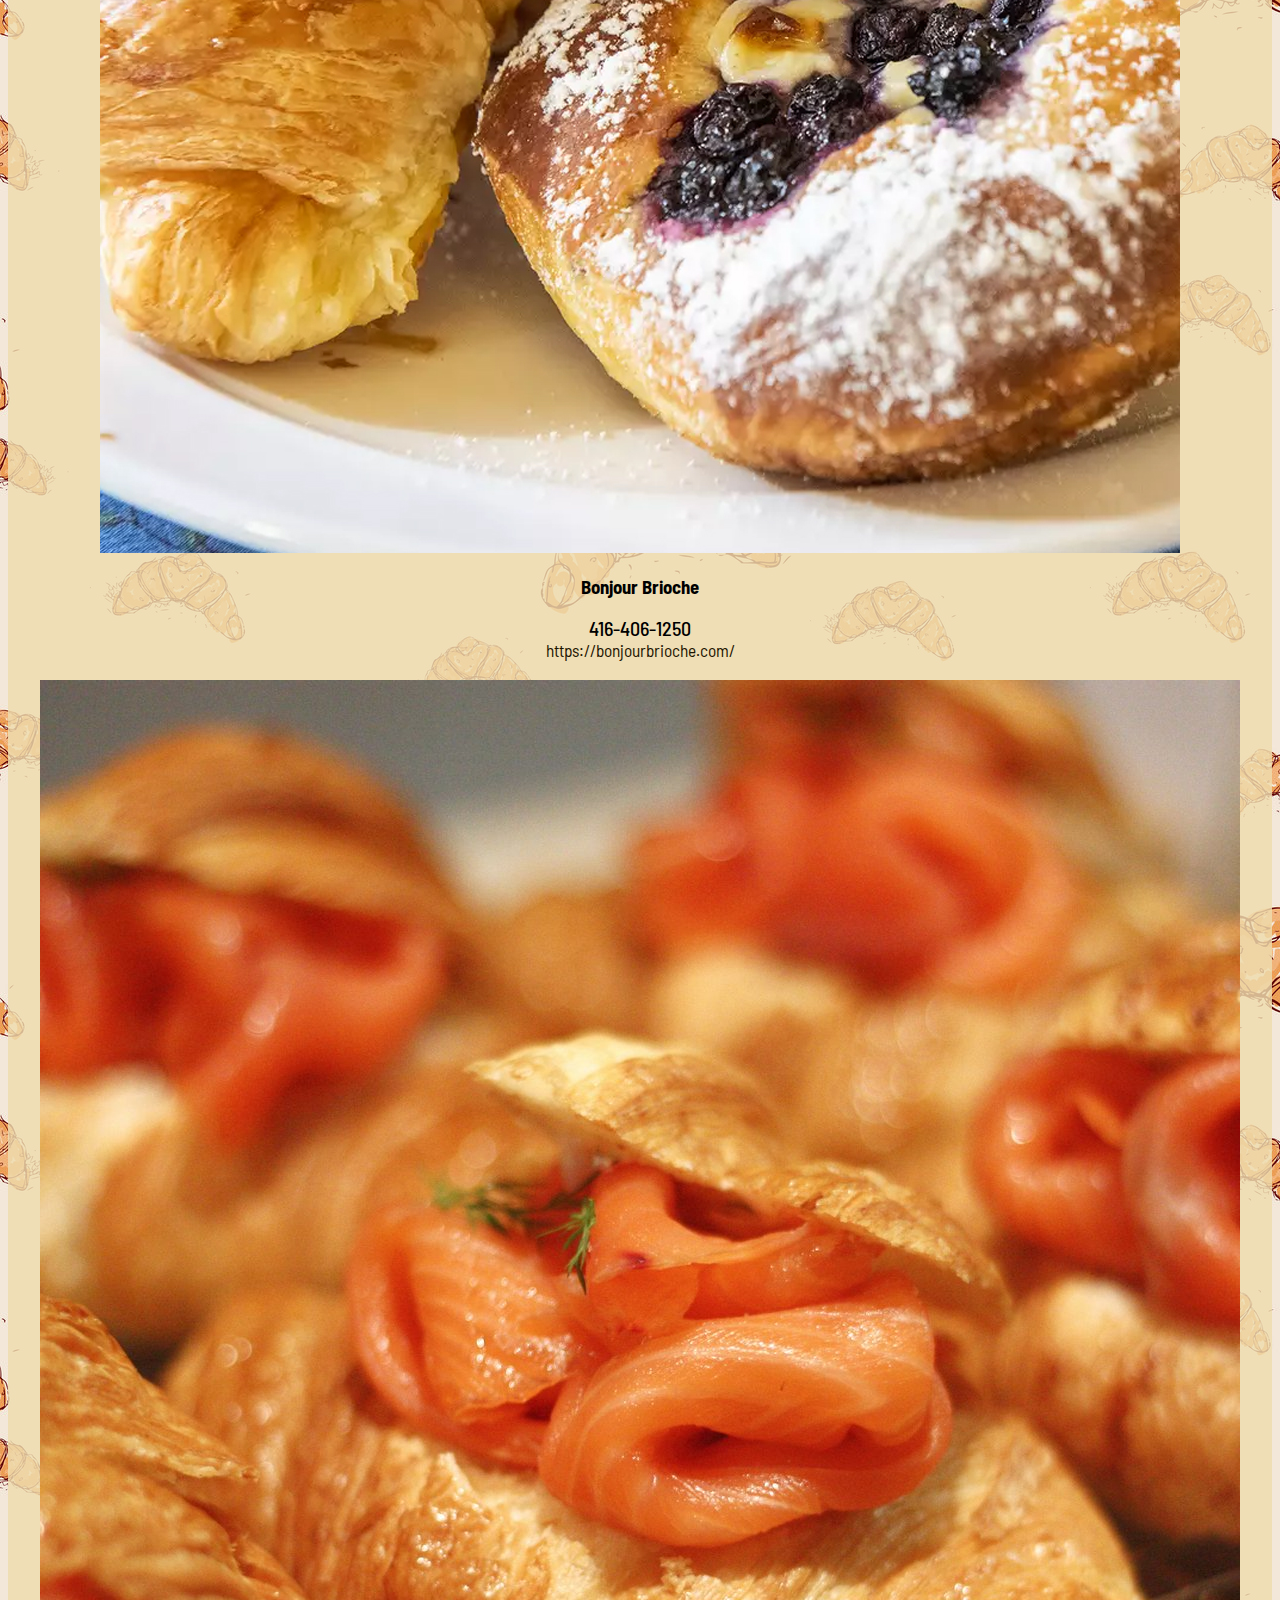
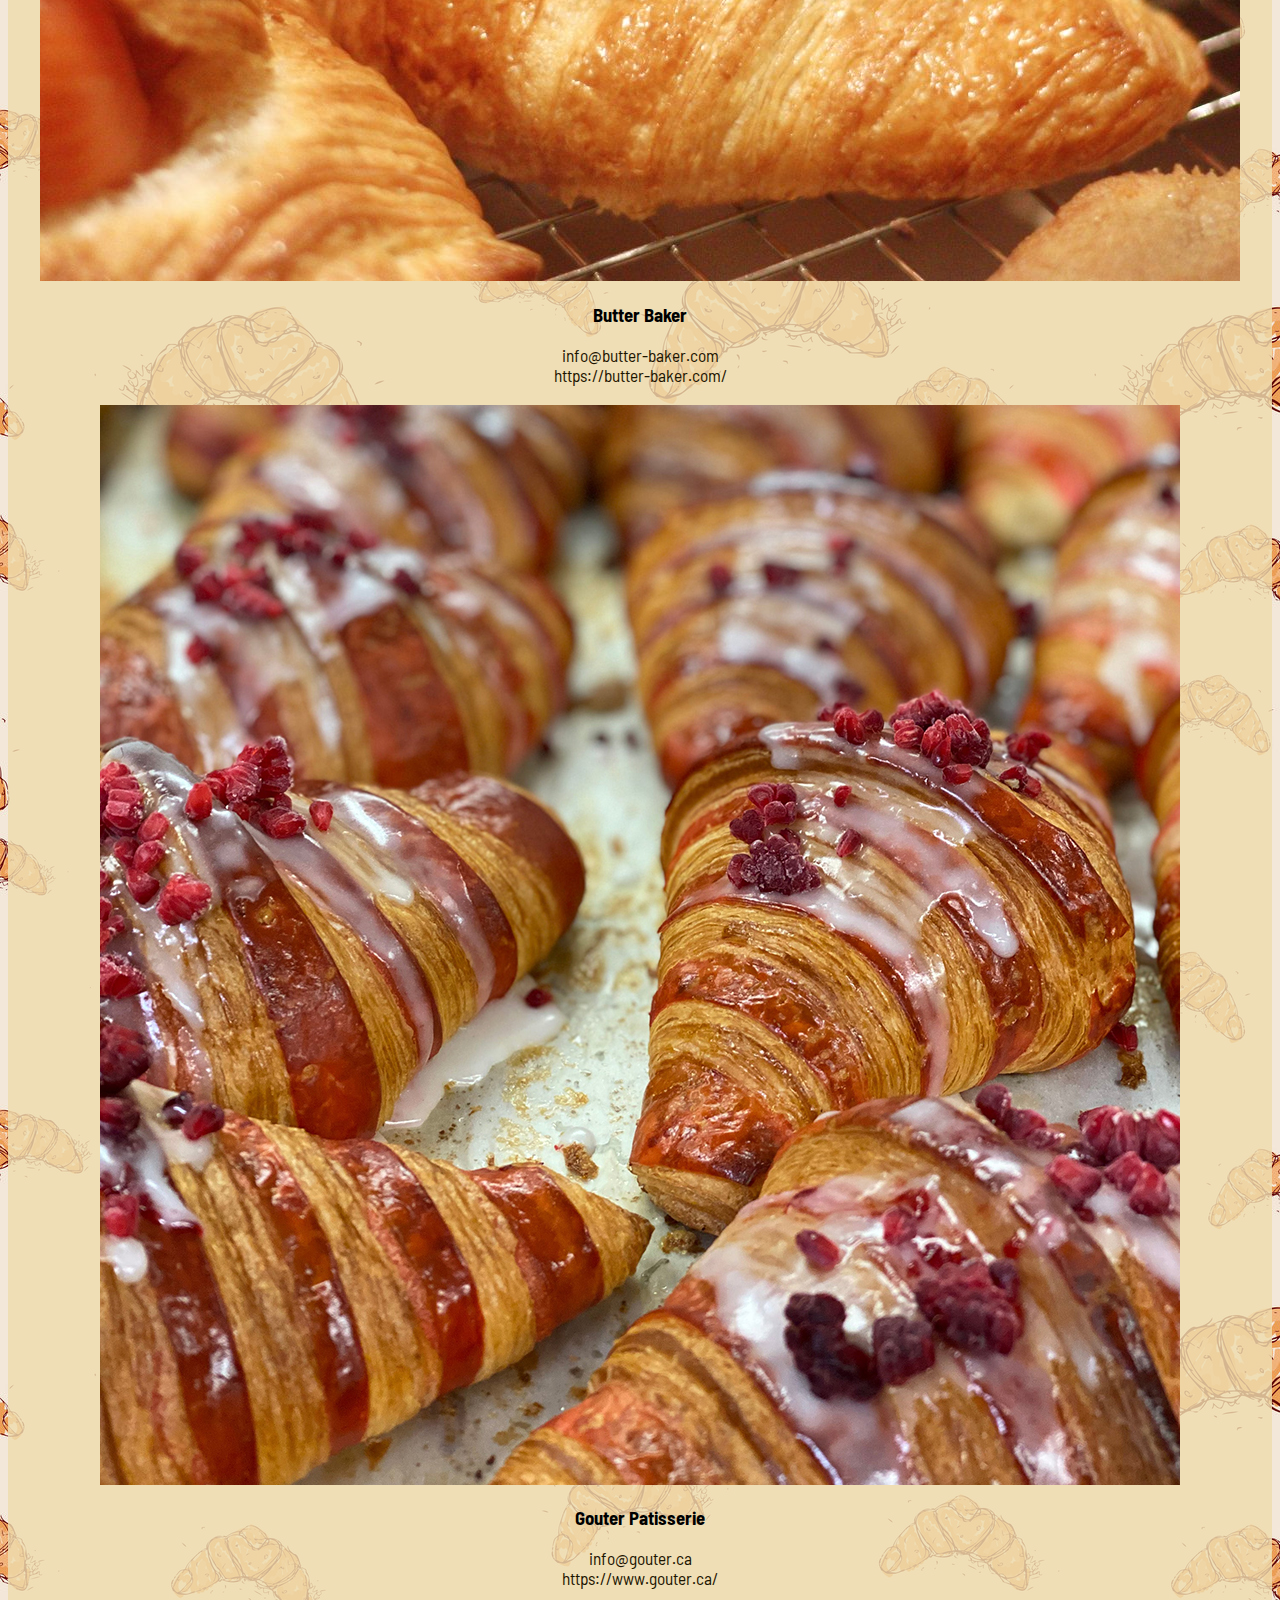
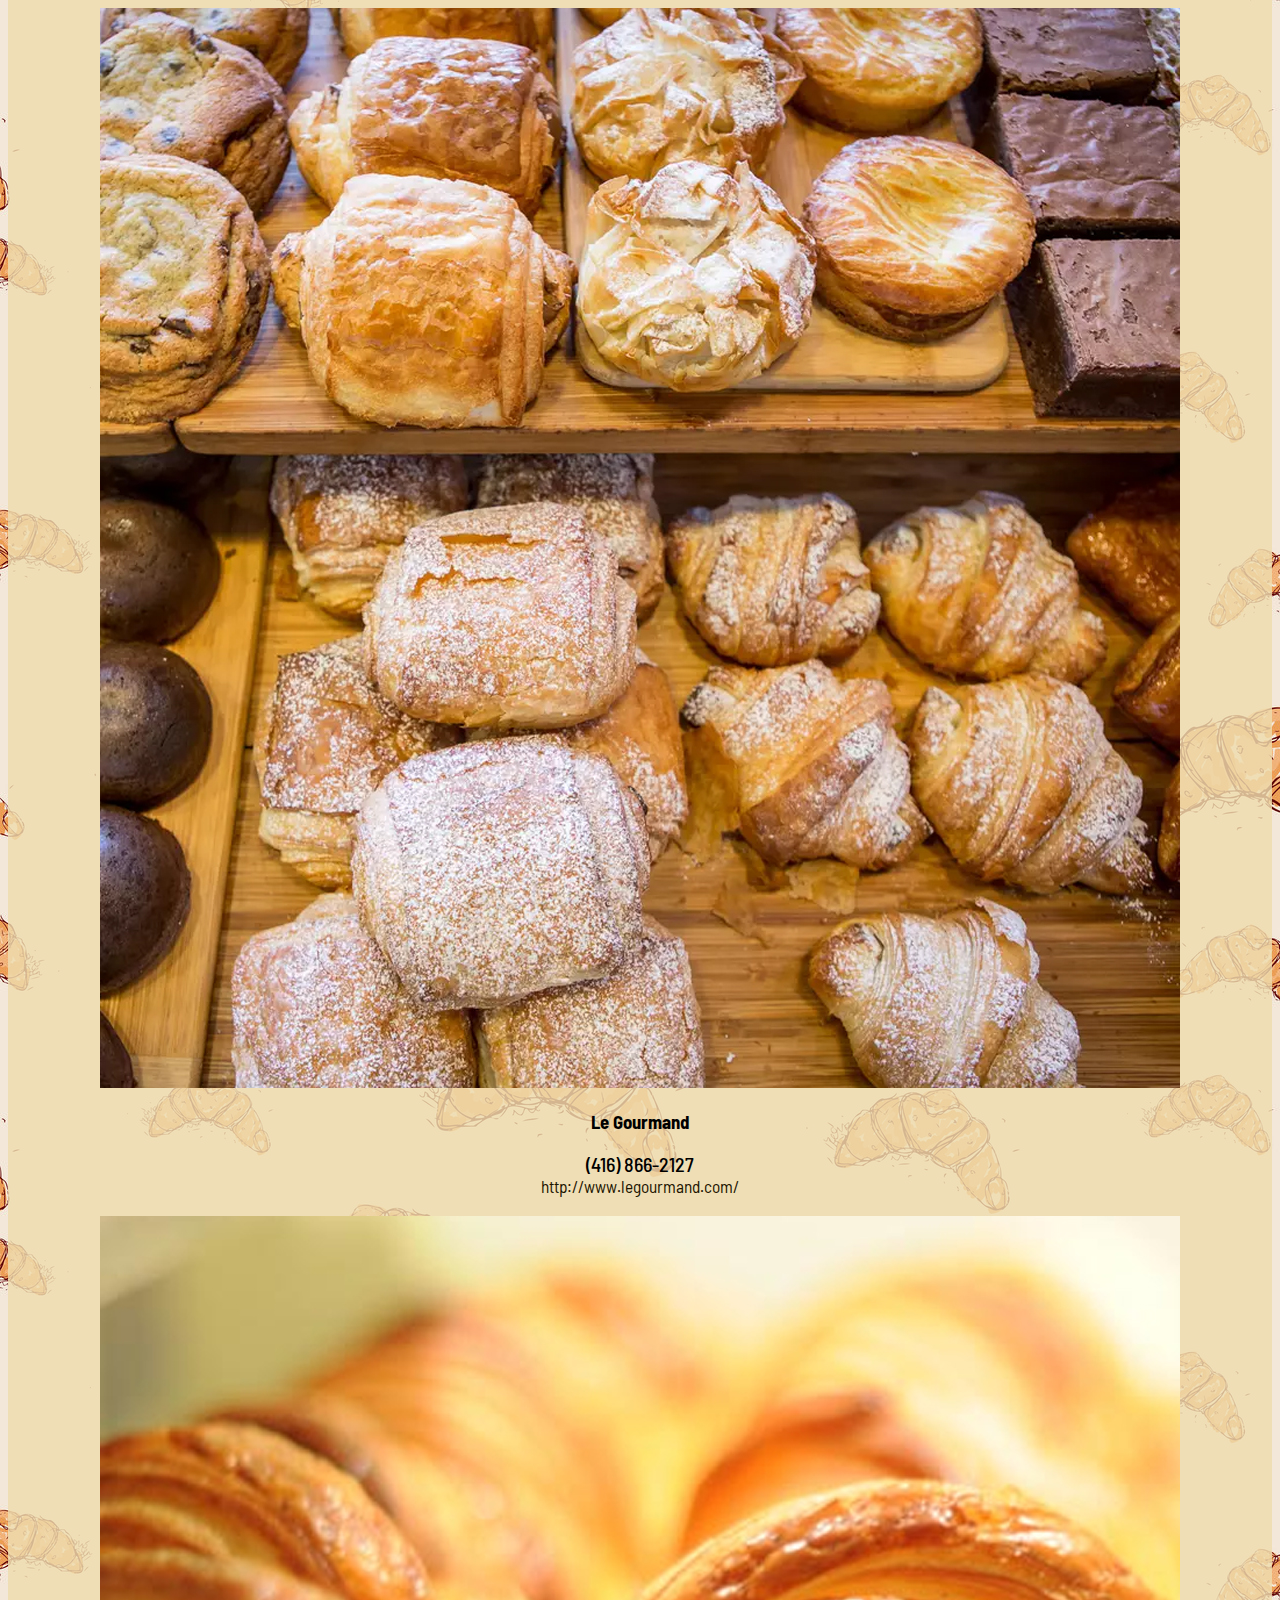
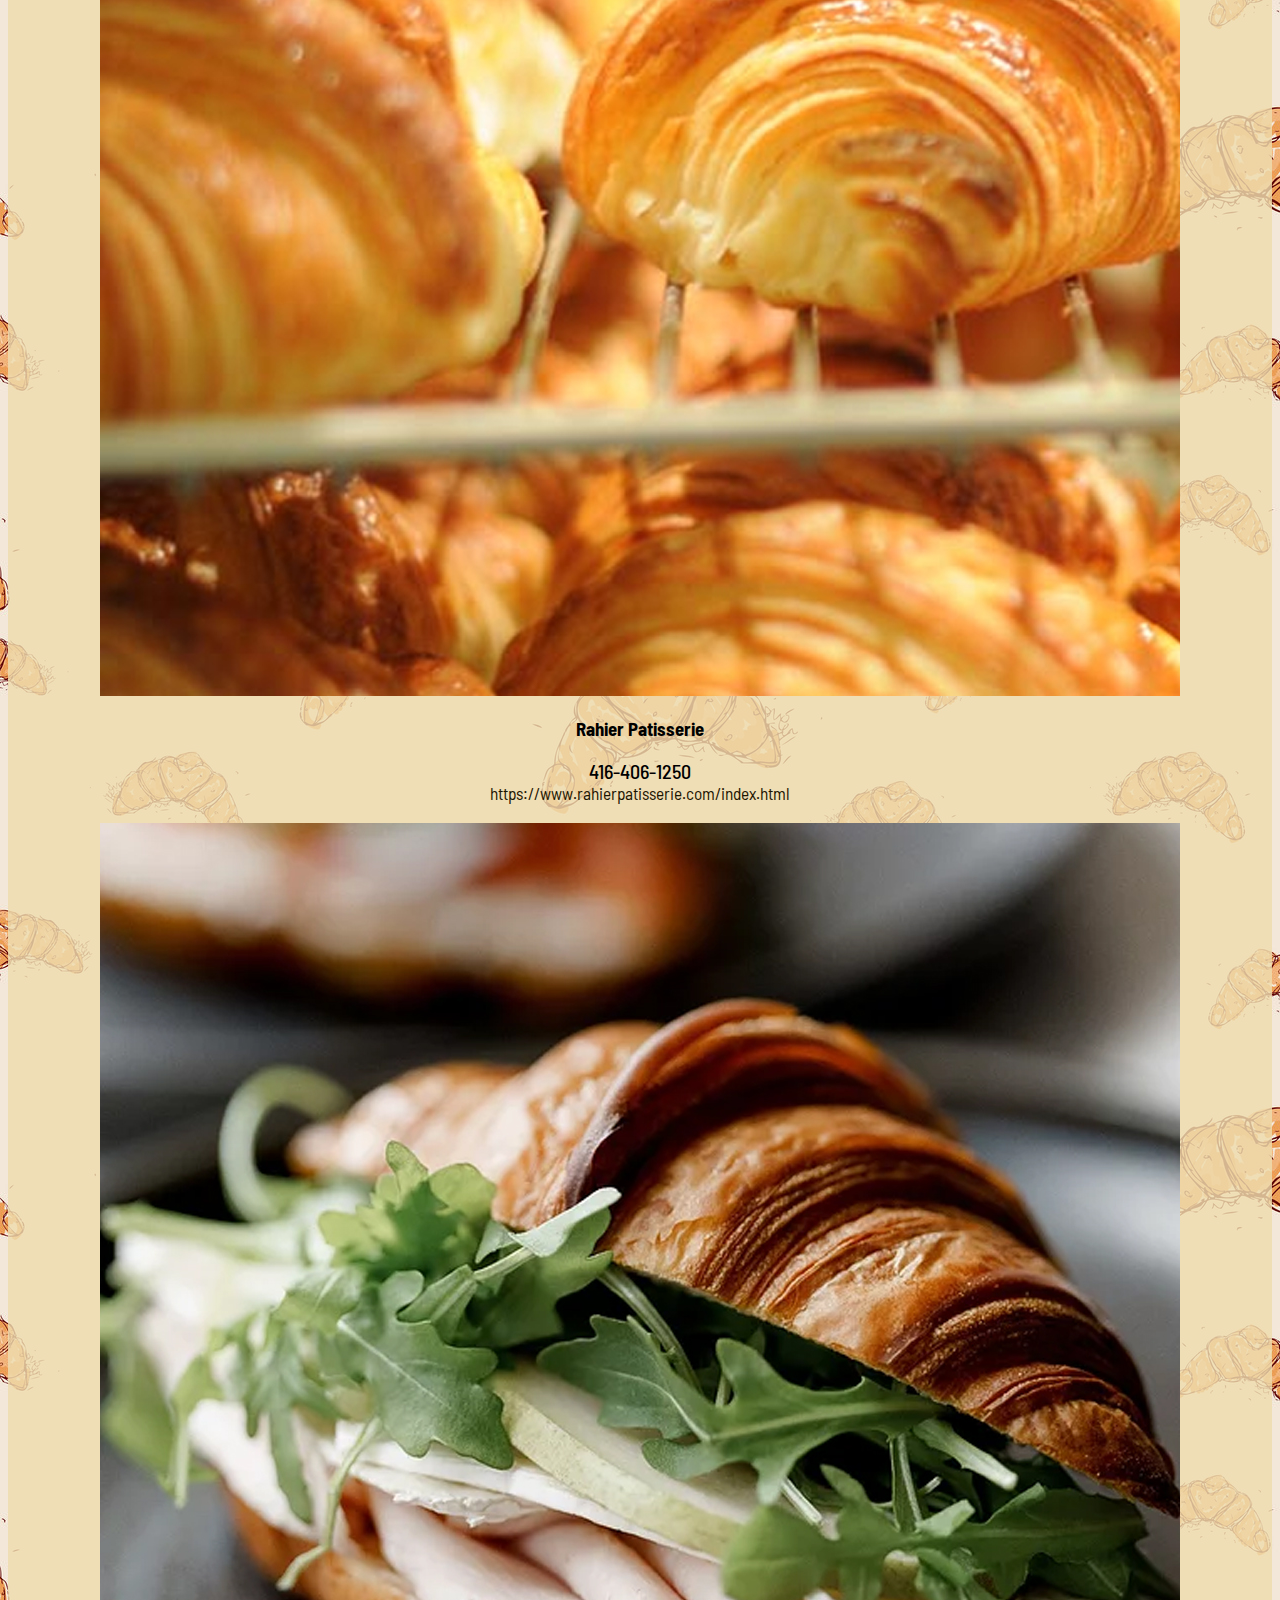
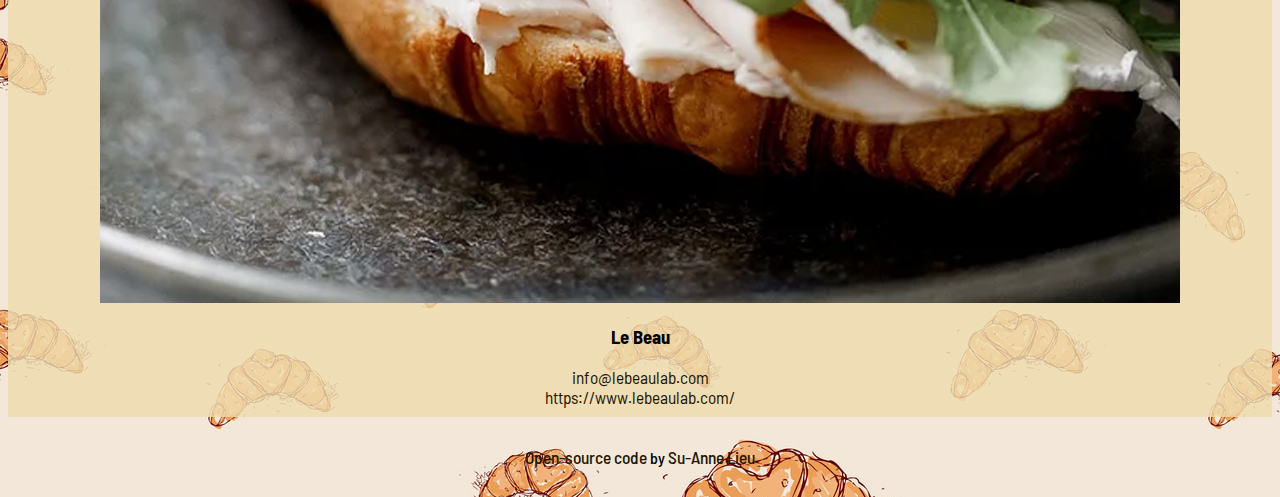
==== commit 73eab85b: "Updated Footer" ====
--- a/contact.html
+++ b/contact.html
@@ -223,7 +223,7 @@
     </div>
     <footer>
       <span class="footer">
-        Open-source code by
+        <a href="https://github.com/SueL28/Croissant">Open-source code</a> by
         <a href="https://linkedin.com/in/su-anne-lieu">Su-Anne Lieu</a>
       </span>
     </footer>
--- a/styles/contact.css
+++ b/styles/contact.css
@@ -53,5 +53,5 @@
 
 .footer {
   padding: 20px;
-  background-color: var(--primary-colour);
+  font-weight: 500;
 }
